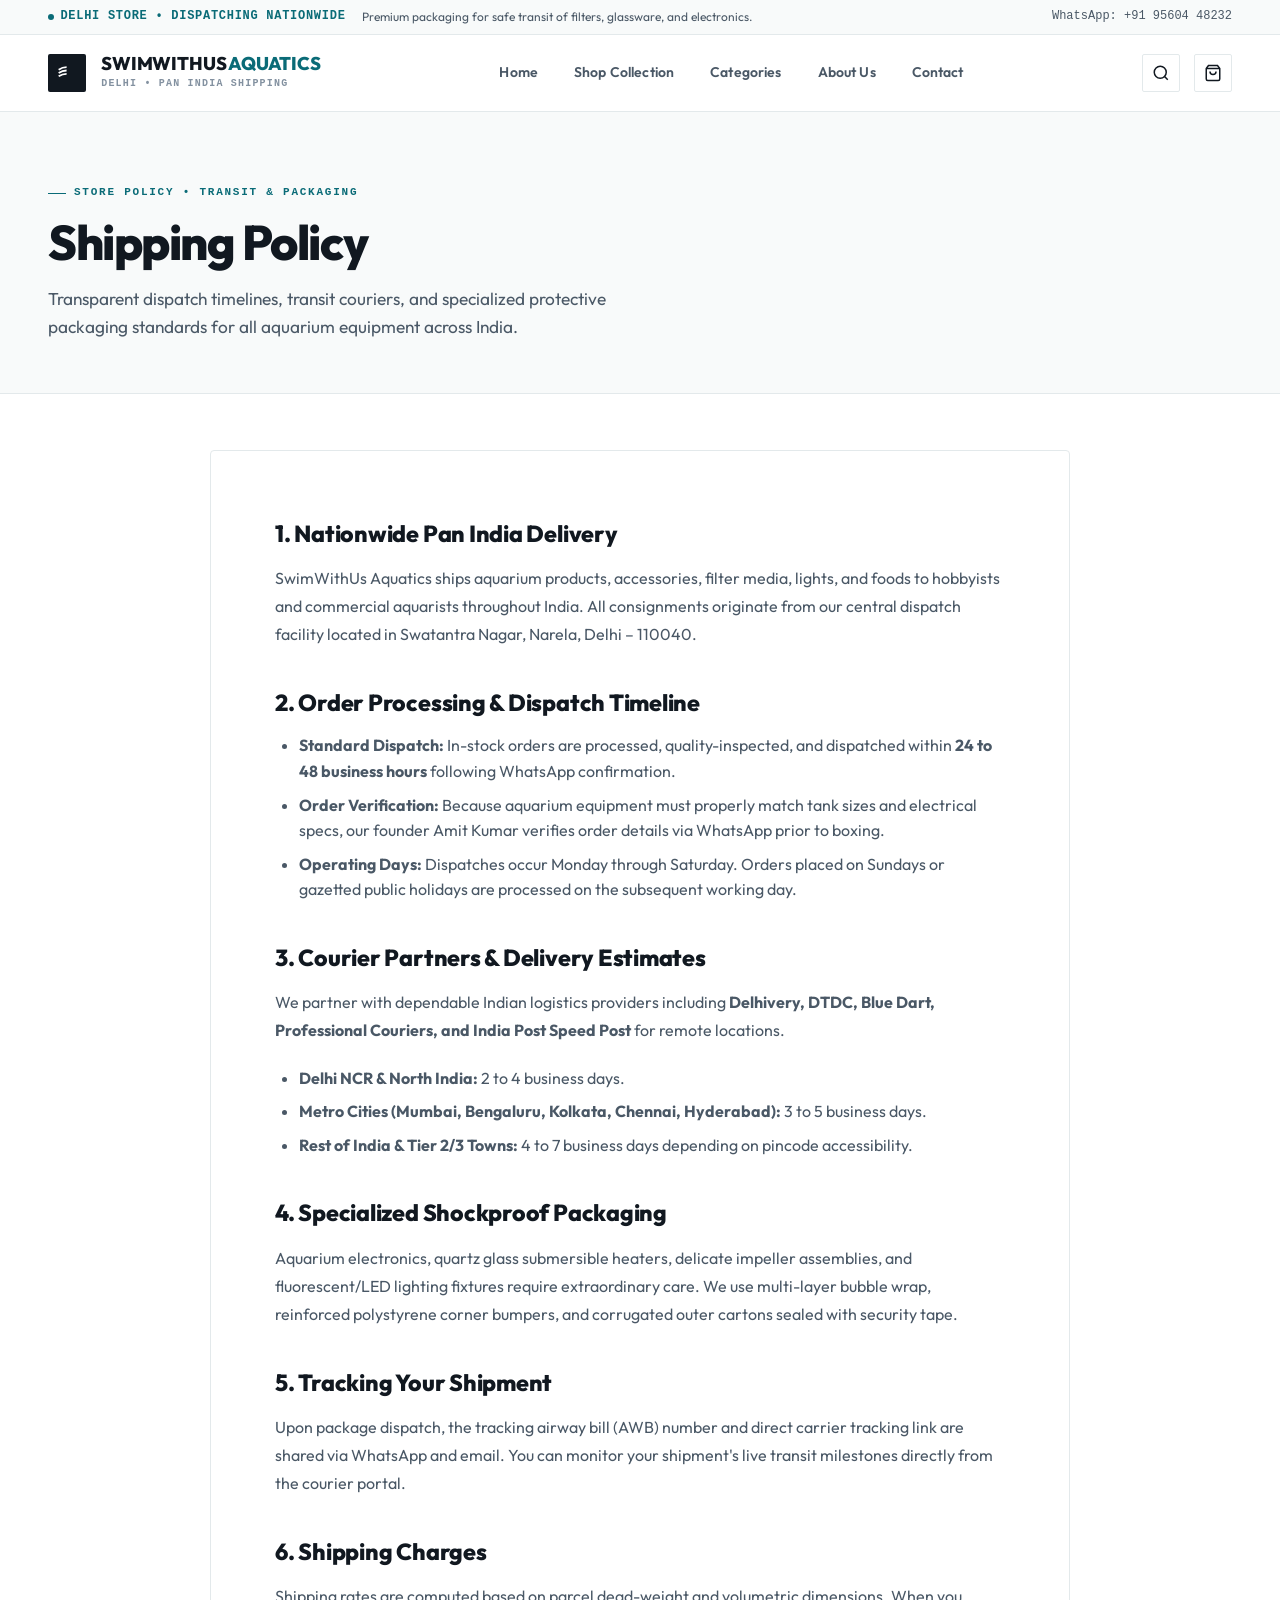
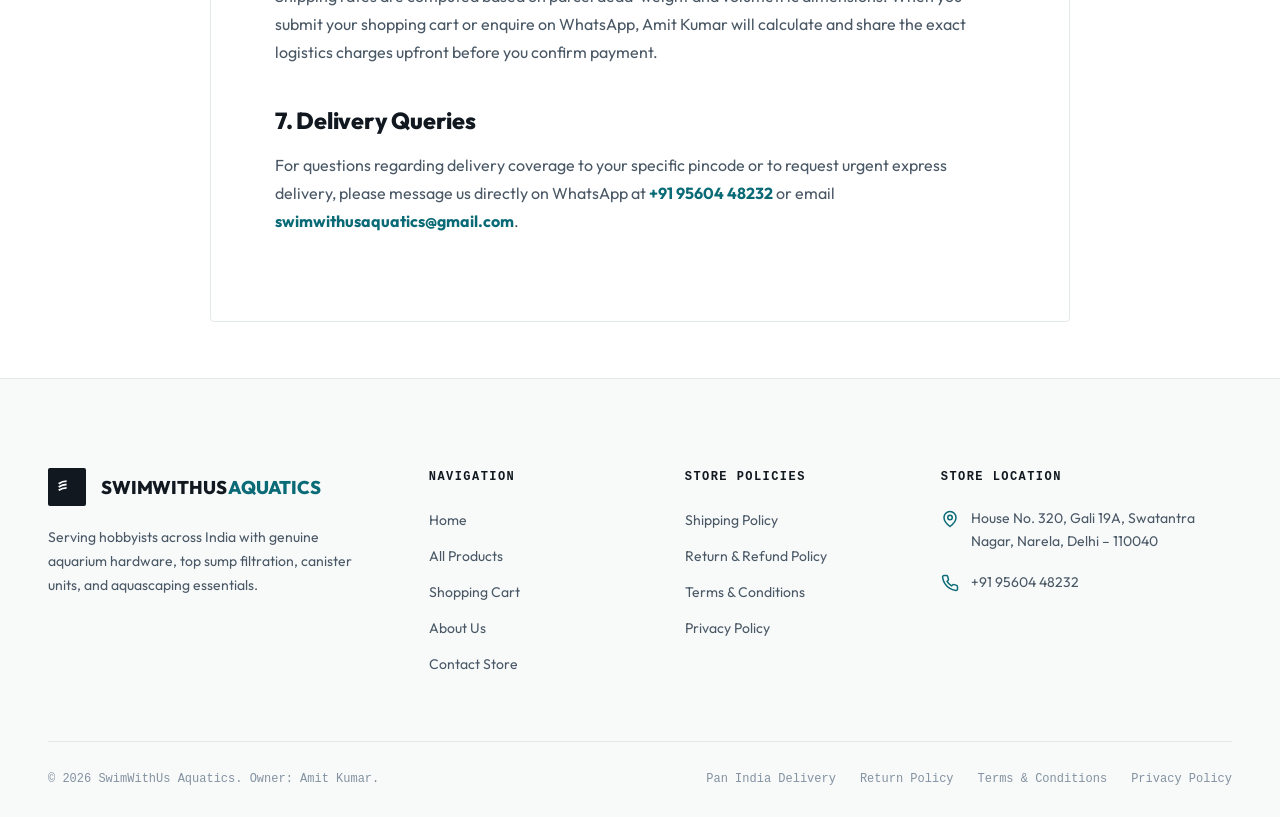
==== shipping-policy.html @ 46476e4f "feat: initialize e-commerce website for swimwithus aquatics with product catalog and cart functional" ====
<!DOCTYPE html>
<html lang="en">
<head>
  <meta charset="UTF-8">
  <meta name="viewport" content="width=device-width, initial-scale=1.0">
  <title>Shipping Policy — SwimWithUs Aquatics</title>
  <meta name="description" content="Pan India shipping policy, dispatch times, transit estimates, and shockproof packaging standards for aquarium hardware at SwimWithUs Aquatics.">
  
  <!-- Google Fonts Preconnect -->
  <link rel="preconnect" href="https://fonts.googleapis.com">
  <link rel="preconnect" href="https://fonts.gstatic.com" crossorigin>
  <link href="https://fonts.googleapis.com/css2?family=Outfit:wght@400;500;600;700;800;900&family=Playfair+Display:ital,wght@0,600;0,700;1,400&display=swap" rel="stylesheet">

  <link rel="stylesheet" href="style.css">
</head>
<body>

  <!-- Top Status Bar -->
  <aside class="top-status-bar">
    <div class="container status-bar-inner">
      <div class="status-bar-left">
        <span class="status-indicator">
          <span class="status-indicator-dot"></span>
          DELHI STORE &bull; DISPATCHING NATIONWIDE
        </span>
        <span>Premium packaging for safe transit of filters, glassware, and electronics.</span>
      </div>
      <div class="status-bar-right">
        <a href="https://wa.me/919560448232" target="_blank" rel="noopener noreferrer" class="status-link">WhatsApp: +91 95604 48232</a>
      </div>
    </div>
  </aside>

  <!-- Sticky Header -->
  <header class="site-header">
    <div class="container header-container">
      <a href="index.html" class="brand-masthead">
        <div class="brand-monogram">
          <svg width="20" height="20" viewBox="0 0 24 24" fill="none" stroke="currentColor" stroke-width="2.2"><path d="M2 16s4.5-3 9.5-3 9.5 3"/><path d="M2 12s4.5-3 9.5-3 9.5 3"/><path d="M2 8s4.5-3 9.5-3 9.5 3"/></svg>
        </div>
        <div class="brand-title-wrap">
          <span class="brand-name">SWIMWITHUS <span class="teal">AQUATICS</span></span>
          <span class="brand-meta">Delhi &bull; Pan India Shipping</span>
        </div>
      </a>

      <nav class="header-nav">
        <a href="index.html" class="header-nav-link">Home</a>
        <a href="products.html" class="header-nav-link">Shop Collection</a>
        <a href="index.html#categories" class="header-nav-link">Categories</a>
        <a href="about.html" class="header-nav-link">About Us</a>
        <a href="contact.html" class="header-nav-link">Contact</a>
      </nav>

      <div class="header-actions">
        <button type="button" class="header-action-btn" data-open-search aria-label="Open Search">
          <svg width="18" height="18" viewBox="0 0 24 24" fill="none" stroke="currentColor" stroke-width="2"><circle cx="11" cy="11" r="8"/><path d="m21 21-4.3-4.3"/></svg>
        </button>
        <a href="cart.html" class="header-action-btn" aria-label="Cart">
          <svg width="18" height="18" viewBox="0 0 24 24" fill="none" stroke="currentColor" stroke-width="2"><path d="M6 2 3 6v14a2 2 0 0 0 2 2h14a2 2 0 0 0 2-2V6l-3-4Z"/><path d="M3 6h18"/><path d="M16 10a4 4 0 0 1-8 0"/></svg>
          <span class="cart-counter-chip" id="cartCount">0</span>
        </a>
        <button type="button" class="hamburger-trigger" id="hamburgerBtn" aria-label="Menu">
          <svg width="22" height="22" viewBox="0 0 24 24" fill="none" stroke="currentColor" stroke-width="2">
            <line x1="4" x2="20" y1="12" x2="20" y2="12"/><line x1="4" x2="20" y1="6" x2="6"/><line x1="4" x2="20" y1="18" y2="18"/>
          </svg>
        </button>
      </div>
    </div>
  </header>

  <!-- Mobile Drawer -->
  <div class="mobile-nav-backdrop" id="mobileNavBackdrop"></div>
  <aside class="mobile-nav" id="mobileNav">
    <div class="mobile-nav-header">
      <div class="brand-title-wrap">
        <span class="brand-name">SWIMWITHUS <span class="teal">AQUATICS</span></span>
      </div>
      <button type="button" class="mobile-nav-close" id="mobileNavClose">&times;</button>
    </div>
    <div class="mobile-nav-links">
      <a href="index.html" class="mobile-nav-link">Home</a>
      <a href="products.html" class="mobile-nav-link">Shop All Products</a>
      <a href="cart.html" class="mobile-nav-link">Shopping Cart</a>
      <a href="about.html" class="mobile-nav-link">About Us</a>
      <a href="contact.html" class="mobile-nav-link">Contact Store</a>
    </div>
  </aside>

  <!-- Inner Page Hero -->
  <section class="inner-page-hero">
    <div class="container">
      <div class="inner-hero-header">
        <span class="editorial-kicker">STORE POLICY &bull; TRANSIT &amp; PACKAGING</span>
        <h1 class="editorial-title">Shipping Policy</h1>
        <p class="editorial-subtitle">
          Transparent dispatch timelines, transit couriers, and specialized protective packaging standards for all aquarium equipment across India.
        </p>
      </div>
    </div>
  </section>

  <!-- Main Policy Content -->
  <main class="container">
    <article class="prose-editorial-card">
      <h2>1. Nationwide Pan India Delivery</h2>
      <p>
        SwimWithUs Aquatics ships aquarium products, accessories, filter media, lights, and foods to hobbyists and commercial aquarists throughout India. All consignments originate from our central dispatch facility located in Swatantra Nagar, Narela, Delhi – 110040.
      </p>

      <h2>2. Order Processing &amp; Dispatch Timeline</h2>
      <ul>
        <li><strong>Standard Dispatch:</strong> In-stock orders are processed, quality-inspected, and dispatched within <strong>24 to 48 business hours</strong> following WhatsApp confirmation.</li>
        <li><strong>Order Verification:</strong> Because aquarium equipment must properly match tank sizes and electrical specs, our founder Amit Kumar verifies order details via WhatsApp prior to boxing.</li>
        <li><strong>Operating Days:</strong> Dispatches occur Monday through Saturday. Orders placed on Sundays or gazetted public holidays are processed on the subsequent working day.</li>
      </ul>

      <h2>3. Courier Partners &amp; Delivery Estimates</h2>
      <p>
        We partner with dependable Indian logistics providers including <strong>Delhivery, DTDC, Blue Dart, Professional Couriers, and India Post Speed Post</strong> for remote locations.
      </p>
      <ul>
        <li><strong>Delhi NCR &amp; North India:</strong> 2 to 4 business days.</li>
        <li><strong>Metro Cities (Mumbai, Bengaluru, Kolkata, Chennai, Hyderabad):</strong> 3 to 5 business days.</li>
        <li><strong>Rest of India &amp; Tier 2/3 Towns:</strong> 4 to 7 business days depending on pincode accessibility.</li>
      </ul>

      <h2>4. Specialized Shockproof Packaging</h2>
      <p>
        Aquarium electronics, quartz glass submersible heaters, delicate impeller assemblies, and fluorescent/LED lighting fixtures require extraordinary care. We use multi-layer bubble wrap, reinforced polystyrene corner bumpers, and corrugated outer cartons sealed with security tape.
      </p>

      <h2>5. Tracking Your Shipment</h2>
      <p>
        Upon package dispatch, the tracking airway bill (AWB) number and direct carrier tracking link are shared via WhatsApp and email. You can monitor your shipment's live transit milestones directly from the courier portal.
      </p>

      <h2>6. Shipping Charges</h2>
      <p>
        Shipping rates are computed based on parcel dead-weight and volumetric dimensions. When you submit your shopping cart or enquire on WhatsApp, Amit Kumar will calculate and share the exact logistics charges upfront before you confirm payment.
      </p>

      <h2>7. Delivery Queries</h2>
      <p>
        For questions regarding delivery coverage to your specific pincode or to request urgent express delivery, please message us directly on WhatsApp at <a href="https://wa.me/919560448232" style="color: var(--color-teal); font-weight: 700;">+91 95604 48232</a> or email <a href="mailto:swimwithusaquatics@gmail.com" style="color: var(--color-teal); font-weight: 700;">swimwithusaquatics@gmail.com</a>.
      </p>
    </article>
  </main>

  <!-- Editorial Site Footer -->
  <footer class="site-footer">
    <div class="container">
      <div class="footer-main-grid">
        <div class="footer-col">
          <a href="index.html" class="brand-masthead" style="margin-bottom: 1.25rem;">
            <div class="brand-monogram">
              <svg width="20" height="20" viewBox="0 0 24 24" fill="none" stroke="currentColor" stroke-width="2.2"><path d="M2 16s4.5-3 9.5-3 9.5 3"/><path d="M2 12s4.5-3 9.5-3 9.5 3"/><path d="M2 8s4.5-3 9.5-3 9.5 3"/></svg>
            </div>
            <div class="brand-title-wrap">
              <span class="brand-name">SWIMWITHUS <span class="teal">AQUATICS</span></span>
            </div>
          </a>
          <p class="footer-lead-text">
            Serving hobbyists across India with genuine aquarium hardware, top sump filtration, canister units, and aquascaping essentials.
          </p>
        </div>
        <div class="footer-col">
          <h4 class="footer-nav-heading">Navigation</h4>
          <ul class="footer-nav-list" style="list-style: none;">
            <li class="footer-nav-item"><a href="index.html">Home</a></li>
            <li class="footer-nav-item"><a href="products.html">All Products</a></li>
            <li class="footer-nav-item"><a href="cart.html">Shopping Cart</a></li>
            <li class="footer-nav-item"><a href="about.html">About Us</a></li>
            <li class="footer-nav-item"><a href="contact.html">Contact Store</a></li>
          </ul>
        </div>
        <div class="footer-col">
          <h4 class="footer-nav-heading">Store Policies</h4>
          <ul class="footer-nav-list" style="list-style: none;">
            <li class="footer-nav-item"><a href="shipping-policy.html">Shipping Policy</a></li>
            <li class="footer-nav-item"><a href="return-policy.html">Return &amp; Refund Policy</a></li>
            <li class="footer-nav-item"><a href="terms-and-conditions.html">Terms &amp; Conditions</a></li>
            <li class="footer-nav-item"><a href="privacy-policy.html">Privacy Policy</a></li>
          </ul>
        </div>
        <div class="footer-col">
          <h4 class="footer-nav-heading">Store Location</h4>
          <div class="footer-contact-block">
            <div class="footer-contact-row">
              <svg width="18" height="18" viewBox="0 0 24 24" fill="none" stroke="currentColor" stroke-width="2"><path d="M20 10c0 6-8 12-8 12s-8-6-8-12a8 8 0 0 1 16 0Z"/><circle cx="12" cy="10" r="3"/></svg>
              <span>House No. 320, Gali 19A, Swatantra Nagar, Narela, Delhi – 110040</span>
            </div>
            <div class="footer-contact-row">
              <svg width="18" height="18" viewBox="0 0 24 24" fill="none" stroke="currentColor" stroke-width="2"><path d="M22 16.92v3a2 2 0 0 1-2.18 2 19.79 19.79 0 0 1-8.63-3.07 19.5 19.5 0 0 1-6-6 19.79 19.79 0 0 1-3.07-8.67A2 2 0 0 1 4.11 2h3a2 2 0 0 1 2 1.72 12.84 12.84 0 0 0 .7 2.81 2 2 0 0 1-.45 2.11L8.09 9.91a16 16 0 0 0 6 6l1.27-1.27a2 2 0 0 1 2.11-.45 12.84 12.84 0 0 0 2.81.7A2 2 0 0 1 22 16.92z"/></svg>
              <a href="https://wa.me/919560448232">+91 95604 48232</a>
            </div>
          </div>
        </div>
      </div>
      <div class="footer-legal-bar">
        <p>&copy; <span id="currentYear">2026</span> SwimWithUs Aquatics. Owner: Amit Kumar.</p>
        <div class="footer-legal-links">
          <a href="shipping-policy.html">Pan India Delivery</a>
          <a href="return-policy.html">Return Policy</a>
          <a href="terms-and-conditions.html">Terms &amp; Conditions</a>
          <a href="privacy-policy.html">Privacy Policy</a>
        </div>
      </div>
    </div>
  </footer>

  <!-- Search Modal -->
  <div class="search-modal-backdrop" id="searchModalBackdrop"></div>
  <div class="search-modal" id="searchModal" role="dialog" aria-modal="true" aria-label="Search Catalogue">
    <div class="search-modal-header">
      <svg width="20" height="20" viewBox="0 0 24 24" fill="none" stroke="currentColor" stroke-width="2"><circle cx="11" cy="11" r="8"/><path d="m21 21-4.3-4.3"/></svg>
      <input type="text" class="search-modal-input" id="globalSearchInput" placeholder="Search product name, model (e.g. AQ-16H)..." autocomplete="off">
      <button type="button" class="search-modal-close" id="searchModalClose">&times;</button>
    </div>
    <div class="search-modal-body" id="globalSearchResults"></div>
  </div>

  <script src="js/products-data.js"></script>
  <script src="js/cart.js"></script>
  <script src="js/app.js"></script>
</body>
</html>
---- style.css ----
/* ==========================================================================
   SWIMWITHUS AQUATICS — AQUATIC EDITORIAL DESIGN SYSTEM
   Art Direction: Premium Editorial Specialist Retail
   Palette: Alabaster, Gallery Canvas, Ink Charcoal & Restrained Ocean Teal
   ========================================================================== */

:root {
  /* Editorial Neutral Palette */
  --color-canvas: #FFFFFF;
  --color-canvas-subtle: #F8FAFA;
  --color-canvas-wash: #F2F6F6;
  --color-canvas-card: #FFFFFF;
  --color-canvas-inset: #F4F7F7;

  /* Typography Colors */
  --color-ink: #111820;          /* Deepest editorial charcoal ink */
  --color-ink-secondary: #4A5866;/* Sophisticated slate */
  --color-ink-muted: #8391A0;    /* Muted caption / taxonomy */
  --color-ink-inverse: #FFFFFF;

  /* Restrained Botanical Teal Accent */
  --color-teal: #0A6B77;         /* Deep, refined ocean teal */
  --color-teal-hover: #08555F;
  --color-teal-tint: #E8F4F5;    /* Soft wash */
  --color-teal-border: rgba(10, 107, 119, 0.22);
  --color-whatsapp: #1E854A;
  --color-whatsapp-hover: #176C3B;

  /* Architectural Hairlines */
  --border-hairline: #E3E9EB;
  --border-light: #EBF0F2;
  --border-dark: #111820;

  /* Shadows: Soft, non-muddy, high-end photographic elevation */
  --shadow-subtle: 0 1px 3px rgba(17, 24, 32, 0.04);
  --shadow-card: 0 4px 16px rgba(17, 24, 32, 0.04);
  --shadow-card-hover: 0 16px 36px rgba(10, 107, 119, 0.09);
  --shadow-dropdown: 0 12px 32px rgba(17, 24, 32, 0.08);

  /* Typography Scale */
  --font-serif: 'Playfair Display', Georgia, 'Times New Roman', serif;
  --font-sans: 'Outfit', -apple-system, BlinkMacSystemFont, 'Segoe UI', Roboto, sans-serif;
  --font-mono: ui-monospace, SFMono-Regular, Menlo, Monaco, Consolas, monospace;

  /* Layout Constants */
  --container-max: 1320px;
  --header-height: 76px;
  --radius-xs: 2px;
  --radius-sm: 4px;
  --radius-md: 6px;

  /* Transition Curves */
  --transition-fast: 0.15s cubic-bezier(0.2, 0, 0, 1);
  --transition-smooth: 0.3s cubic-bezier(0.16, 1, 0.3, 1);
  --transition-slow: 0.6s cubic-bezier(0.16, 1, 0.3, 1);
}

/* --------------------------------------------------------------------------
   RESET & EDITORIAL BASE
   -------------------------------------------------------------------------- */
*, *::before, *::after {
  box-sizing: border-box;
  margin: 0;
  padding: 0;
}

html {
  font-size: 16px;
  scroll-behavior: smooth;
  -webkit-font-smoothing: antialiased;
  -moz-osx-font-smoothing: grayscale;
}

body {
  font-family: var(--font-sans);
  background-color: var(--color-canvas);
  color: var(--color-ink);
  line-height: 1.6;
  overflow-x: hidden;
  min-height: 100vh;
  display: flex;
  flex-direction: column;
}

body.no-scroll {
  overflow: hidden;
}

main {
  flex: 1 0 auto;
}

img, picture, svg, video {
  display: block;
  max-width: 100%;
}

input, button, textarea, select {
  font: inherit;
  color: inherit;
}

button {
  background: none;
  border: none;
  cursor: pointer;
}

a {
  color: inherit;
  text-decoration: none;
  transition: color var(--transition-fast), border-color var(--transition-fast);
}

/* Container */
.container {
  width: 100%;
  max-width: var(--container-max);
  margin-left: auto;
  margin-right: auto;
  padding-left: clamp(1.25rem, 4vw, 3rem);
  padding-right: clamp(1.25rem, 4vw, 3rem);
}

/* Editorial Monospace Micro-Tags */
.editorial-kicker {
  font-family: var(--font-mono);
  font-size: 0.6875rem;
  font-weight: 600;
  letter-spacing: 0.16em;
  text-transform: uppercase;
  color: var(--color-teal);
  display: inline-flex;
  align-items: center;
  gap: 0.5rem;
  margin-bottom: 0.85rem;
}

.editorial-kicker::before {
  content: "";
  display: inline-block;
  width: 18px;
  height: 1px;
  background-color: var(--color-teal);
}

/* Headings */
.editorial-title {
  font-family: var(--font-sans);
  font-size: clamp(2rem, 3.8vw, 3.25rem);
  font-weight: 800;
  letter-spacing: -0.03em;
  line-height: 1.15;
  color: var(--color-ink);
  margin-bottom: 0.85rem;
}

.editorial-title.serif {
  font-family: var(--font-serif);
  font-weight: 700;
  letter-spacing: -0.015em;
}

.editorial-subtitle {
  font-size: clamp(0.95rem, 1.35vw, 1.125rem);
  color: var(--color-ink-secondary);
  line-height: 1.65;
  max-width: 620px;
}

/* --------------------------------------------------------------------------
   MASTHEAD: TOP STATUS BAR
   -------------------------------------------------------------------------- */
.top-status-bar {
  background-color: var(--color-canvas-subtle);
  border-bottom: 1px solid var(--border-hairline);
  font-size: 0.75rem;
  padding: 0.45rem 0;
  color: var(--color-ink-secondary);
}

.status-bar-inner {
  display: flex;
  align-items: center;
  justify-content: space-between;
  gap: 1.5rem;
}

.status-bar-left {
  display: flex;
  align-items: center;
  gap: 1rem;
}

.status-indicator {
  display: inline-flex;
  align-items: center;
  gap: 0.4rem;
  font-family: var(--font-mono);
  font-weight: 600;
  color: var(--color-teal);
  letter-spacing: 0.06em;
  text-transform: uppercase;
}

.status-indicator-dot {
  width: 6px;
  height: 6px;
  border-radius: 50%;
  background-color: var(--color-teal);
  animation: pulseDot 2s infinite ease-in-out;
}

@keyframes pulseDot {
  0%, 100% { opacity: 1; transform: scale(1); }
  50% { opacity: 0.4; transform: scale(0.85); }
}

.status-bar-right {
  display: flex;
  align-items: center;
  gap: 1.5rem;
  font-family: var(--font-mono);
  font-size: 0.75rem;
}

.status-link {
  display: inline-flex;
  align-items: center;
  gap: 0.35rem;
  color: var(--color-ink-secondary);
}

.status-link:hover {
  color: var(--color-teal);
}

@media (max-width: 768px) {
  .status-bar-right {
    display: none;
  }
}

/* --------------------------------------------------------------------------
   PRIMARY EDITORIAL HEADER
   -------------------------------------------------------------------------- */
.site-header {
  position: sticky;
  top: 0;
  z-index: 1000;
  background-color: rgba(255, 255, 255, 0.98);
  backdrop-filter: blur(12px);
  -webkit-backdrop-filter: blur(12px);
  border-bottom: 1px solid var(--border-hairline);
  transition: box-shadow var(--transition-fast);
}

.site-header.header-scrolled {
  box-shadow: 0 4px 20px rgba(17, 24, 32, 0.05);
}

.header-container {
  display: flex;
  align-items: center;
  justify-content: space-between;
  height: var(--header-height);
  gap: 2rem;
}

/* Minimalist Brand Masthead */
.brand-masthead {
  display: flex;
  align-items: center;
  gap: 0.95rem;
}

.brand-monogram {
  width: 38px;
  height: 38px;
  background-color: var(--color-ink);
  color: #FFFFFF;
  display: flex;
  align-items: center;
  justify-content: center;
  border-radius: var(--radius-xs);
  transition: background-color var(--transition-fast);
}

.brand-masthead:hover .brand-monogram {
  background-color: var(--color-teal);
}

.brand-title-wrap {
  display: flex;
  flex-direction: column;
}

.brand-name {
  font-family: var(--font-sans);
  font-size: 1.15rem;
  font-weight: 800;
  letter-spacing: -0.01em;
  color: var(--color-ink);
  line-height: 1.15;
}

.brand-name .teal {
  color: var(--color-teal);
}

.brand-meta {
  font-family: var(--font-mono);
  font-size: 0.625rem;
  font-weight: 600;
  letter-spacing: 0.12em;
  text-transform: uppercase;
  color: var(--color-ink-muted);
  margin-top: 1px;
}

/* Primary Navigation */
.header-nav {
  display: none;
}

@media (min-width: 992px) {
  .header-nav {
    display: flex;
    align-items: center;
    gap: 2.25rem;
  }
}

.header-nav-link {
  font-size: 0.875rem;
  font-weight: 600;
  color: var(--color-ink-secondary);
  letter-spacing: 0.01em;
  padding: 0.4rem 0;
  position: relative;
  transition: color var(--transition-fast);
}

.header-nav-link:hover,
.header-nav-link.active {
  color: var(--color-ink);
}

.header-nav-link.active::after {
  content: "";
  position: absolute;
  bottom: -2px;
  left: 0;
  width: 100%;
  height: 1.5px;
  background-color: var(--color-teal);
}

/* Action Icons */
.header-actions {
  display: flex;
  align-items: center;
  gap: 0.85rem;
}

.header-action-btn {
  display: inline-flex;
  align-items: center;
  justify-content: center;
  width: 38px;
  height: 38px;
  border-radius: var(--radius-xs);
  border: 1px solid var(--border-hairline);
  color: var(--color-ink);
  background-color: var(--color-canvas);
  transition: all var(--transition-fast);
  position: relative;
}

.header-action-btn:hover {
  border-color: var(--color-teal);
  color: var(--color-teal);
  background-color: var(--color-canvas-subtle);
}

.cart-counter-chip {
  position: absolute;
  top: -4px;
  right: -4px;
  background-color: var(--color-teal);
  color: #FFFFFF;
  font-family: var(--font-mono);
  font-size: 0.625rem;
  font-weight: 700;
  min-width: 18px;
  height: 18px;
  border-radius: 999px;
  display: inline-flex;
  align-items: center;
  justify-content: center;
  padding: 0 4px;
}

.hamburger-trigger {
  display: inline-flex;
  align-items: center;
  justify-content: center;
  width: 38px;
  height: 38px;
  border-radius: var(--radius-xs);
  border: 1px solid var(--border-hairline);
  color: var(--color-ink);
  background-color: var(--color-canvas);
}

@media (min-width: 992px) {
  .hamburger-trigger {
    display: none;
  }
}

/* Mobile Off-Canvas Drawer */
.mobile-nav-backdrop {
  position: fixed;
  inset: 0;
  background-color: rgba(17, 24, 32, 0.45);
  backdrop-filter: blur(4px);
  z-index: 1050;
  opacity: 0;
  visibility: hidden;
  transition: all var(--transition-smooth);
}

.mobile-nav-backdrop.is-open {
  opacity: 1;
  visibility: visible;
}

.mobile-nav {
  position: fixed;
  top: 0;
  right: 0;
  bottom: 0;
  width: min(85vw, 340px);
  background-color: #FFFFFF;
  border-left: 1px solid var(--border-hairline);
  z-index: 1100;
  transform: translateX(100%);
  transition: transform var(--transition-smooth);
  display: flex;
  flex-direction: column;
  padding: 2rem 1.75rem;
  overflow-y: auto;
}

.mobile-nav.is-open {
  transform: translateX(0);
}

.mobile-nav-header {
  display: flex;
  align-items: center;
  justify-content: space-between;
  margin-bottom: 2rem;
  padding-bottom: 1.25rem;
  border-bottom: 1px solid var(--border-hairline);
}

.mobile-nav-close {
  font-size: 1.75rem;
  color: var(--color-ink-secondary);
  line-height: 1;
}

.mobile-nav-links {
  display: flex;
  flex-direction: column;
  gap: 0.4rem;
}

.mobile-nav-link {
  font-size: 1.05rem;
  font-weight: 600;
  color: var(--color-ink);
  padding: 0.75rem 0.5rem;
  border-bottom: 1px solid var(--border-light);
}

.mobile-nav-link.active {
  color: var(--color-teal);
  font-weight: 700;
}

/* --------------------------------------------------------------------------
   BUTTON SYSTEM (ARCHITECTURAL & MINIMALIST)
   -------------------------------------------------------------------------- */
.btn {
  display: inline-flex;
  align-items: center;
  justify-content: center;
  gap: 0.55rem;
  font-family: var(--font-sans);
  font-size: 0.875rem;
  font-weight: 700;
  letter-spacing: 0.02em;
  padding: 0.8rem 1.75rem;
  border-radius: var(--radius-xs);
  transition: all var(--transition-fast);
  cursor: pointer;
  white-space: nowrap;
}

.btn-primary {
  background-color: var(--color-ink);
  color: #FFFFFF;
  border: 1px solid var(--color-ink);
}

.btn-primary:hover {
  background-color: var(--color-teal);
  border-color: var(--color-teal);
  transform: translateY(-1px);
}

.btn-secondary {
  background-color: var(--color-canvas);
  color: var(--color-ink);
  border: 1px solid var(--border-hairline);
}

.btn-secondary:hover {
  border-color: var(--color-teal);
  color: var(--color-teal);
  background-color: var(--color-canvas-subtle);
}

.btn-teal {
  background-color: var(--color-teal);
  color: #FFFFFF;
  border: 1px solid var(--color-teal);
}

.btn-teal:hover {
  background-color: var(--color-teal-hover);
  border-color: var(--color-teal-hover);
  transform: translateY(-1px);
}

.btn-whatsapp {
  background-color: var(--color-whatsapp);
  color: #FFFFFF;
  border: 1px solid var(--color-whatsapp);
}

.btn-whatsapp:hover {
  background-color: var(--color-whatsapp-hover);
  transform: translateY(-1px);
}

.btn-sm {
  font-size: 0.8125rem;
  padding: 0.5rem 1rem;
}

.btn-lg {
  font-size: 1rem;
  padding: 0.95rem 2.25rem;
}

.btn-full {
  width: 100%;
}

.btn-text {
  font-size: 0.875rem;
  font-weight: 700;
  color: var(--color-teal);
  display: inline-flex;
  align-items: center;
  gap: 0.35rem;
  padding: 0.2rem 0;
  border-bottom: 1px solid transparent;
}

.btn-text:hover {
  border-bottom-color: var(--color-teal);
}

/* --------------------------------------------------------------------------
   EDITORIAL HERO SECTION (ASYMMETRICAL & IMAGE-LED)
   -------------------------------------------------------------------------- */
.editorial-hero {
  background-color: var(--color-canvas);
  border-bottom: 1px solid var(--border-hairline);
  padding: clamp(3.5rem, 6vw, 5.5rem) 0 clamp(3rem, 5vw, 4.5rem);
}

.hero-editorial-layout {
  display: grid;
  grid-template-columns: 1fr;
  gap: 3.5rem;
  align-items: center;
}

@media (min-width: 992px) {
  .hero-editorial-layout {
    grid-template-columns: 1.15fr 1fr;
    gap: 4.5rem;
  }
}

.hero-editorial-content {
  display: flex;
  flex-direction: column;
}

.hero-headline {
  font-family: var(--font-sans);
  font-size: clamp(2.6rem, 5.2vw, 4.25rem);
  font-weight: 900;
  letter-spacing: -0.035em;
  line-height: 1.08;
  color: var(--color-ink);
  margin-bottom: 1.5rem;
}

.hero-headline .serif-accent {
  font-family: var(--font-serif);
  font-weight: 400;
  font-style: italic;
  color: var(--color-teal);
  letter-spacing: -0.01em;
}

.hero-description-text {
  font-size: clamp(1.05rem, 1.4vw, 1.25rem);
  color: var(--color-ink-secondary);
  line-height: 1.65;
  margin-bottom: 2.25rem;
  max-width: 580px;
}

.hero-editorial-actions {
  display: flex;
  flex-wrap: wrap;
  align-items: center;
  gap: 1.15rem;
  margin-bottom: 3.25rem;
}

/* Editorial Index Meta Strip */
.hero-taxonomy-strip {
  display: grid;
  grid-template-columns: repeat(2, 1fr);
  gap: 1.5rem;
  padding-top: 2rem;
  border-top: 1px solid var(--border-hairline);
}

@media (min-width: 576px) {
  .hero-taxonomy-strip {
    grid-template-columns: repeat(4, 1fr);
  }
}

.taxonomy-item {
  display: flex;
  flex-direction: column;
}

.taxonomy-num {
  font-family: var(--font-mono);
  font-size: 1.35rem;
  font-weight: 700;
  color: var(--color-ink);
  line-height: 1.1;
}

.taxonomy-label {
  font-family: var(--font-mono);
  font-size: 0.6875rem;
  letter-spacing: 0.08em;
  text-transform: uppercase;
  color: var(--color-ink-muted);
  margin-top: 0.35rem;
}

/* Hero Photographic Feature */
.hero-gallery-frame {
  position: relative;
  background-color: var(--color-canvas-subtle);
  border: 1px solid var(--border-hairline);
  border-radius: var(--radius-sm);
  overflow: hidden;
}

.hero-gallery-img {
  width: 100%;
  height: clamp(380px, 45vw, 520px);
  object-fit: cover;
  object-position: center;
  transition: transform var(--transition-slow);
}

.hero-gallery-frame:hover .hero-gallery-img {
  transform: scale(1.03);
}

.hero-frame-caption {
  position: absolute;
  bottom: 0;
  left: 0;
  right: 0;
  padding: 1rem 1.35rem;
  background: linear-gradient(180deg, transparent 0%, rgba(17, 24, 32, 0.8) 100%);
  color: #FFFFFF;
  display: flex;
  justify-content: space-between;
  align-items: flex-end;
}

.caption-title {
  font-family: var(--font-sans);
  font-size: 0.875rem;
  font-weight: 700;
}

.caption-sub {
  font-family: var(--font-mono);
  font-size: 0.6875rem;
  opacity: 0.85;
}

/* --------------------------------------------------------------------------
   BRAND MANIFESTO / EDITORIAL INTRO
   -------------------------------------------------------------------------- */
.editorial-manifesto-section {
  padding: clamp(4rem, 7vw, 6.5rem) 0;
  background-color: var(--color-canvas-subtle);
  border-bottom: 1px solid var(--border-hairline);
}

.manifesto-inner {
  max-width: 920px;
}

.manifesto-lead {
  font-family: var(--font-sans);
  font-size: clamp(1.4rem, 2.5vw, 2.2rem);
  font-weight: 700;
  line-height: 1.35;
  color: var(--color-ink);
  letter-spacing: -0.02em;
  margin-bottom: 1.5rem;
}

.manifesto-prose {
  font-size: 1.05rem;
  line-height: 1.75;
  color: var(--color-ink-secondary);
  columns: 1;
  gap: 3rem;
}

@media (min-width: 768px) {
  .manifesto-prose {
    columns: 2;
  }
}

/* --------------------------------------------------------------------------
   PRODUCT CARDS (HIGH-END ART-DIRECTED GALLERY COMPONENT)
   -------------------------------------------------------------------------- */
.product-card {
  background-color: var(--color-canvas-card);
  border: 1px solid var(--border-hairline);
  border-radius: var(--radius-sm);
  overflow: hidden;
  display: flex;
  flex-direction: column;
  transition: transform var(--transition-smooth), box-shadow var(--transition-smooth), border-color var(--transition-smooth);
  box-shadow: var(--shadow-subtle);
  position: relative;
  height: 100%;
}

.product-card:hover {
  transform: translateY(-4px);
  box-shadow: var(--shadow-card-hover);
  border-color: var(--color-teal);
}

/* Product Photographic Showcase Canvas */
.product-card-canvas {
  position: relative;
  width: 100%;
  aspect-ratio: 1 / 1;
  background-color: #FFFFFF;
  padding: 1.75rem;
  display: flex;
  align-items: center;
  justify-content: center;
  border-bottom: 1px solid var(--border-light);
  overflow: hidden;
}

.product-card-link {
  display: flex;
  align-items: center;
  justify-content: center;
  width: 100%;
  height: 100%;
}

.product-card-img {
  max-width: 100%;
  max-height: 100%;
  object-fit: contain;
  transition: transform var(--transition-smooth);
}

.product-card:hover .product-card-img {
  transform: scale(1.06);
}

/* Overlaid Monospace Badges */
.card-floating-taxonomy {
  position: absolute;
  top: 0.85rem;
  left: 0.85rem;
  display: flex;
  flex-direction: column;
  gap: 0.35rem;
  pointer-events: none;
  z-index: 2;
}

.mono-chip {
  font-family: var(--font-mono);
  font-size: 0.65rem;
  font-weight: 700;
  letter-spacing: 0.08em;
  text-transform: uppercase;
  padding: 0.2rem 0.55rem;
  background-color: rgba(255, 255, 255, 0.95);
  border: 1px solid var(--border-hairline);
  border-radius: var(--radius-xs);
  color: var(--color-ink);
  box-shadow: var(--shadow-subtle);
}

.mono-chip.teal {
  background-color: var(--color-teal-tint);
  border-color: var(--color-teal-border);
  color: var(--color-teal);
}

/* Direct WhatsApp Enquiry Quick Button */
.card-wa-enquiry-trigger {
  position: absolute;
  top: 0.85rem;
  right: 0.85rem;
  width: 32px;
  height: 32px;
  background-color: #FFFFFF;
  border: 1px solid var(--border-hairline);
  border-radius: 50%;
  color: var(--color-whatsapp);
  display: flex;
  align-items: center;
  justify-content: center;
  box-shadow: var(--shadow-subtle);
  transition: all var(--transition-fast);
  z-index: 3;
}

.card-wa-enquiry-trigger:hover {
  background-color: var(--color-whatsapp);
  border-color: var(--color-whatsapp);
  color: #FFFFFF;
  transform: scale(1.1);
}

/* Product Card Information Box */
.product-card-body {
  padding: 1.35rem 1.25rem 1.25rem;
  display: flex;
  flex-direction: column;
  flex-grow: 1;
}

.card-category-label {
  font-family: var(--font-mono);
  font-size: 0.6875rem;
  font-weight: 600;
  letter-spacing: 0.1em;
  text-transform: uppercase;
  color: var(--color-teal);
  margin-bottom: 0.4rem;
}

.product-card-heading {
  font-family: var(--font-sans);
  font-size: 0.95rem;
  font-weight: 700;
  color: var(--color-ink);
  line-height: 1.35;
  margin-bottom: 0.5rem;
  display: -webkit-box;
  -webkit-line-clamp: 2;
  -webkit-box-orient: vertical;
  overflow: hidden;
  min-height: 2.6em;
}

.product-card-heading a:hover {
  color: var(--color-teal);
}

.card-model-strip {
  font-family: var(--font-mono);
  font-size: 0.75rem;
  color: var(--color-ink-muted);
  margin-bottom: 0.95rem;
}

.card-model-strip strong {
  color: var(--color-ink-secondary);
}

/* Card Price & Interaction Base */
.product-card-base {
  margin-top: auto;
  padding-top: 0.95rem;
  border-top: 1px solid var(--border-light);
  display: flex;
  align-items: center;
  justify-content: space-between;
  gap: 0.5rem;
}

.card-price-value {
  font-family: var(--font-sans);
  font-size: 1.2rem;
  font-weight: 800;
  color: var(--color-ink);
  letter-spacing: -0.02em;
}

.card-unpriced-pill {
  font-family: var(--font-mono);
  font-size: 0.72rem;
  font-weight: 700;
  color: var(--color-teal);
  background-color: var(--color-teal-tint);
  border: 1px solid var(--color-teal-border);
  padding: 0.2rem 0.55rem;
  border-radius: var(--radius-xs);
  letter-spacing: 0.04em;
}

.card-action-cluster {
  display: flex;
  align-items: center;
  gap: 0.35rem;
}

.btn-card-add {
  background-color: var(--color-ink);
  color: #FFFFFF;
  border: none;
  font-size: 0.8125rem;
  font-weight: 700;
  padding: 0.45rem 0.85rem;
  border-radius: var(--radius-xs);
  display: inline-flex;
  align-items: center;
  gap: 0.35rem;
  cursor: pointer;
  transition: all var(--transition-fast);
}

.btn-card-add:hover {
  background-color: var(--color-teal);
  transform: translateY(-1px);
}

.btn-card-view {
  background-color: transparent;
  color: var(--color-ink-secondary);
  border: 1px solid var(--border-hairline);
  font-size: 0.8125rem;
  font-weight: 600;
  padding: 0.45rem 0.7rem;
  border-radius: var(--radius-xs);
  transition: all var(--transition-fast);
}

.btn-card-view:hover {
  border-color: var(--color-ink);
  color: var(--color-ink);
  background-color: var(--color-canvas-subtle);
}

/* --------------------------------------------------------------------------
   PRODUCT GRID ARCHITECTURE
   -------------------------------------------------------------------------- */
.products-grid {
  display: grid;
  grid-template-columns: 1fr;
  gap: 1.75rem;
}

@media (min-width: 520px) {
  .products-grid {
    grid-template-columns: repeat(2, 1fr);
  }
}

@media (min-width: 860px) {
  .products-grid {
    grid-template-columns: repeat(3, 1fr);
  }
}

@media (min-width: 1140px) {
  .products-grid {
    grid-template-columns: repeat(4, 1fr);
  }
}

/* --------------------------------------------------------------------------
   CATEGORY EXHIBITION (ASYMMETRICAL BENTO TILES)
   -------------------------------------------------------------------------- */
.category-exhibition-section {
  padding: clamp(4rem, 7vw, 6.5rem) 0;
  background-color: #FFFFFF;
  border-bottom: 1px solid var(--border-hairline);
}

.editorial-section-header {
  display: flex;
  flex-direction: column;
  margin-bottom: 2.75rem;
}

@media (min-width: 768px) {
  .editorial-section-header {
    flex-direction: row;
    justify-content: space-between;
    align-items: flex-end;
  }
}

.category-bento-grid {
  display: grid;
  grid-template-columns: 1fr;
  gap: 1.5rem;
}

@media (min-width: 768px) {
  .category-bento-grid {
    grid-template-columns: repeat(2, 1fr);
  }
}

@media (min-width: 1040px) {
  .category-bento-grid {
    grid-template-columns: 1.4fr 1fr 1fr;
    grid-template-rows: auto auto;
  }
  
  .bento-card-featured {
    grid-row: span 2;
  }
}

.bento-tile {
  background-color: var(--color-canvas-subtle);
  border: 1px solid var(--border-hairline);
  border-radius: var(--radius-sm);
  overflow: hidden;
  display: flex;
  flex-direction: column;
  transition: all var(--transition-smooth);
  position: relative;
}

.bento-tile:hover {
  border-color: var(--color-teal);
  transform: translateY(-3px);
  box-shadow: var(--shadow-card-hover);
}

.bento-tile-media {
  width: 100%;
  height: 220px;
  overflow: hidden;
  background-color: var(--color-canvas-inset);
}

.bento-card-featured .bento-tile-media {
  height: 380px;
}

.bento-tile-img {
  width: 100%;
  height: 100%;
  object-fit: cover;
  transition: transform var(--transition-slow);
}

.bento-tile:hover .bento-tile-img {
  transform: scale(1.05);
}

.bento-tile-body {
  padding: 1.5rem;
  display: flex;
  flex-direction: column;
  flex-grow: 1;
}

.bento-tile-taxonomy {
  font-family: var(--font-mono);
  font-size: 0.6875rem;
  letter-spacing: 0.12em;
  text-transform: uppercase;
  color: var(--color-teal);
  margin-bottom: 0.35rem;
}

.bento-tile-title {
  font-family: var(--font-sans);
  font-size: 1.25rem;
  font-weight: 800;
  color: var(--color-ink);
  line-height: 1.25;
  margin-bottom: 0.5rem;
}

.bento-card-featured .bento-tile-title {
  font-size: 1.65rem;
}

.bento-tile-desc {
  font-size: 0.875rem;
  color: var(--color-ink-secondary);
  line-height: 1.55;
  margin-bottom: 1.25rem;
}

.bento-tile-link {
  margin-top: auto;
  font-family: var(--font-mono);
  font-size: 0.75rem;
  font-weight: 700;
  text-transform: uppercase;
  letter-spacing: 0.08em;
  color: var(--color-teal);
  display: inline-flex;
  align-items: center;
  gap: 0.4rem;
}

/* Structured Category Index Taxonomy */
.category-index-section {
  padding: 3rem 0;
  background-color: var(--color-canvas-subtle);
  border-bottom: 1px solid var(--border-hairline);
}

.index-grid-wrapper {
  display: grid;
  grid-template-columns: repeat(auto-fill, minmax(220px, 1fr));
  gap: 0.75rem;
  margin-top: 1.75rem;
}

.index-taxonomy-card {
  display: flex;
  align-items: center;
  justify-content: space-between;
  padding: 0.75rem 1rem;
  background-color: #FFFFFF;
  border: 1px solid var(--border-hairline);
  border-radius: var(--radius-xs);
  transition: all var(--transition-fast);
}

.index-taxonomy-card:hover {
  border-color: var(--color-teal);
  background-color: var(--color-teal-tint);
}

.index-taxonomy-name {
  font-size: 0.8125rem;
  font-weight: 600;
  color: var(--color-ink);
}

.index-taxonomy-count {
  font-family: var(--font-mono);
  font-size: 0.6875rem;
  font-weight: 700;
  color: var(--color-teal);
}

/* --------------------------------------------------------------------------
   FEATURED HARDWARE EXHIBIT SECTION
   -------------------------------------------------------------------------- */
.featured-exhibit-section {
  padding: clamp(4.5rem, 7vw, 6.5rem) 0;
  background-color: #FFFFFF;
  border-bottom: 1px solid var(--border-hairline);
}

/* --------------------------------------------------------------------------
   STANDARDS & SERVICE (EDITORIAL GRID)
   -------------------------------------------------------------------------- */
.standards-section {
  padding: clamp(4.5rem, 7vw, 6.5rem) 0;
  background-color: var(--color-canvas-subtle);
  border-bottom: 1px solid var(--border-hairline);
}

.standards-grid {
  display: grid;
  grid-template-columns: 1fr;
  gap: 2rem;
  margin-top: 2.75rem;
}

@media (min-width: 640px) {
  .standards-grid {
    grid-template-columns: repeat(2, 1fr);
  }
}

@media (min-width: 1024px) {
  .standards-grid {
    grid-template-columns: repeat(4, 1fr);
  }
}

.standard-column {
  border-top: 2px solid var(--color-ink);
  padding-top: 1.5rem;
  display: flex;
  flex-direction: column;
}

.standard-column.teal {
  border-top-color: var(--color-teal);
}

.standard-num {
  font-family: var(--font-mono);
  font-size: 0.75rem;
  font-weight: 700;
  color: var(--color-teal);
  margin-bottom: 0.75rem;
}

.standard-title {
  font-family: var(--font-sans);
  font-size: 1.15rem;
  font-weight: 800;
  color: var(--color-ink);
  margin-bottom: 0.65rem;
}

.standard-prose {
  font-size: 0.875rem;
  color: var(--color-ink-secondary);
  line-height: 1.65;
}

/* --------------------------------------------------------------------------
   BRAND ROSTER
   -------------------------------------------------------------------------- */
.brands-roster-section {
  padding: 3.5rem 0;
  background-color: #FFFFFF;
  border-bottom: 1px solid var(--border-hairline);
}

.roster-flex {
  display: flex;
  flex-wrap: wrap;
  align-items: center;
  justify-content: space-between;
  gap: 2rem;
}

.roster-label {
  font-family: var(--font-mono);
  font-size: 0.75rem;
  font-weight: 700;
  letter-spacing: 0.12em;
  text-transform: uppercase;
  color: var(--color-ink-muted);
}

.roster-names {
  display: flex;
  flex-wrap: wrap;
  align-items: center;
  gap: 2rem clamp(1.5rem, 3.5vw, 3rem);
}

.roster-brand {
  font-family: var(--font-sans);
  font-size: 1.15rem;
  font-weight: 800;
  letter-spacing: 0.06em;
  color: var(--color-ink);
  opacity: 0.8;
  transition: opacity var(--transition-fast), color var(--transition-fast);
}

.roster-brand:hover {
  opacity: 1;
  color: var(--color-teal);
}

/* --------------------------------------------------------------------------
   EDITORIAL CONSULTATION & COMMERCE CTA
   -------------------------------------------------------------------------- */
.editorial-cta-section {
  padding: clamp(4.5rem, 7vw, 6.5rem) 0;
  background-color: var(--color-ink);
  color: #FFFFFF;
}

.cta-editorial-layout {
  display: grid;
  grid-template-columns: 1fr;
  gap: 2.5rem;
  align-items: center;
}

@media (min-width: 860px) {
  .cta-editorial-layout {
    grid-template-columns: 1.4fr 1fr;
  }
}

.cta-editorial-heading {
  font-family: var(--font-sans);
  font-size: clamp(2rem, 3.5vw, 2.85rem);
  font-weight: 800;
  line-height: 1.15;
  margin-bottom: 0.85rem;
  letter-spacing: -0.02em;
}

.cta-editorial-lead {
  font-size: 1rem;
  color: #A0B0C0;
  line-height: 1.65;
  max-width: 560px;
}

.cta-editorial-buttons {
  display: flex;
  flex-direction: column;
  gap: 0.85rem;
}

@media (min-width: 576px) {
  .cta-editorial-buttons {
    flex-direction: row;
    flex-wrap: wrap;
  }
}

/* --------------------------------------------------------------------------
   PAGE HERO FOR INNER VIEWS (SHOP, ABOUT, CONTACT, POLICIES)
   -------------------------------------------------------------------------- */
.inner-page-hero {
  background-color: var(--color-canvas-subtle);
  border-bottom: 1px solid var(--border-hairline);
  padding: clamp(3rem, 5vw, 4.5rem) 0 clamp(2.5rem, 4vw, 3.5rem);
}

.inner-hero-header {
  max-width: 760px;
}

/* --------------------------------------------------------------------------
   SHOP CATALOGUE PAGE
   -------------------------------------------------------------------------- */
.shop-layout-section {
  padding: 3rem 0 6rem;
}

.shop-two-col {
  display: grid;
  grid-template-columns: 1fr;
  gap: 2.5rem;
}

@media (min-width: 992px) {
  .shop-two-col {
    grid-template-columns: 270px 1fr;
  }
}

.editorial-filter-sidebar {
  background-color: #FFFFFF;
  border: 1px solid var(--border-hairline);
  border-radius: var(--radius-sm);
  padding: 1.5rem;
  height: fit-content;
}

.sidebar-heading-row {
  display: flex;
  align-items: center;
  justify-content: space-between;
  padding-bottom: 1rem;
  margin-bottom: 1.25rem;
  border-bottom: 1px solid var(--border-hairline);
}

.sidebar-title {
  font-family: var(--font-mono);
  font-size: 0.75rem;
  font-weight: 700;
  letter-spacing: 0.1em;
  text-transform: uppercase;
  color: var(--color-ink);
}

.filter-group {
  margin-bottom: 1.5rem;
  padding-bottom: 1.25rem;
  border-bottom: 1px solid var(--border-light);
}

.filter-group:last-child {
  border-bottom: none;
  margin-bottom: 0;
  padding-bottom: 0;
}

.filter-group-label {
  font-family: var(--font-mono);
  font-size: 0.6875rem;
  font-weight: 700;
  letter-spacing: 0.1em;
  text-transform: uppercase;
  color: var(--color-ink-secondary);
  margin-bottom: 0.75rem;
  display: block;
}

.filter-search-input {
  width: 100%;
  padding: 0.65rem 0.85rem;
  border: 1px solid var(--border-hairline);
  border-radius: var(--radius-xs);
  background-color: var(--color-canvas-subtle);
  font-size: 0.875rem;
  color: var(--color-ink);
  transition: all var(--transition-fast);
}

.filter-search-input:focus {
  outline: none;
  border-color: var(--color-teal);
  background-color: #FFFFFF;
}

.filter-options-scroll {
  max-height: 220px;
  overflow-y: auto;
  display: flex;
  flex-direction: column;
  gap: 0.35rem;
}

.filter-checkbox-label {
  display: flex;
  align-items: center;
  gap: 0.55rem;
  font-size: 0.85rem;
  color: var(--color-ink-secondary);
  cursor: pointer;
}

.filter-checkbox-label:hover {
  color: var(--color-ink);
}

.filter-checkbox-label input {
  accent-color: var(--color-teal);
  width: 16px;
  height: 16px;
}

.shop-controls-bar {
  background-color: #FFFFFF;
  border: 1px solid var(--border-hairline);
  border-radius: var(--radius-xs);
  padding: 0.75rem 1.25rem;
  margin-bottom: 1.75rem;
  display: flex;
  flex-wrap: wrap;
  align-items: center;
  justify-content: space-between;
  gap: 1rem;
}

.product-counter {
  font-family: var(--font-mono);
  font-size: 0.75rem;
  color: var(--color-ink-secondary);
  text-transform: uppercase;
  letter-spacing: 0.05em;
}

.product-counter strong {
  color: var(--color-ink);
  font-weight: 700;
}

.sort-select {
  padding: 0.45rem 0.85rem;
  border: 1px solid var(--border-hairline);
  border-radius: var(--radius-xs);
  background-color: var(--color-canvas-subtle);
  color: var(--color-ink);
  font-size: 0.8125rem;
  font-weight: 600;
  cursor: pointer;
}

/* --------------------------------------------------------------------------
   PRODUCT DETAIL VIEW (HIGH-END EDITORIAL GALLERY)
   -------------------------------------------------------------------------- */
.product-detail-layout {
  padding: 3rem 0 6rem;
}

.detail-breadcrumbs {
  font-family: var(--font-mono);
  font-size: 0.75rem;
  letter-spacing: 0.05em;
  text-transform: uppercase;
  color: var(--color-ink-muted);
  display: flex;
  align-items: center;
  gap: 0.5rem;
  margin-bottom: 2.25rem;
}

.detail-breadcrumbs a:hover {
  color: var(--color-teal);
}

.detail-showcase-grid {
  display: grid;
  grid-template-columns: 1fr;
  gap: 3.5rem;
}

@media (min-width: 900px) {
  .detail-showcase-grid {
    grid-template-columns: 1fr 1.15fr;
  }
}

.detail-gallery-box {
  background-color: #FFFFFF;
  border: 1px solid var(--border-hairline);
  border-radius: var(--radius-sm);
  padding: 2.5rem;
  display: flex;
  flex-direction: column;
  align-items: center;
}

.detail-gallery-main {
  width: 100%;
  aspect-ratio: 1 / 1;
  display: flex;
  align-items: center;
  justify-content: center;
  margin-bottom: 1.5rem;
}

.detail-gallery-main img {
  max-width: 100%;
  max-height: 100%;
  object-fit: contain;
}

.detail-gallery-thumbs {
  display: flex;
  gap: 0.75rem;
  width: 100%;
  overflow-x: auto;
}

.detail-thumb-trigger {
  width: 68px;
  height: 68px;
  border: 1px solid var(--border-hairline);
  border-radius: var(--radius-xs);
  background-color: #FFFFFF;
  padding: 0.35rem;
  flex-shrink: 0;
  cursor: pointer;
  transition: border-color var(--transition-fast);
}

.detail-thumb-trigger.is-active,
.detail-thumb-trigger:hover {
  border-color: var(--color-teal);
}

.detail-thumb-trigger img {
  width: 100%;
  height: 100%;
  object-fit: contain;
}

.detail-info-box {
  display: flex;
  flex-direction: column;
}

.detail-headline {
  font-family: var(--font-sans);
  font-size: clamp(1.85rem, 3vw, 2.5rem);
  font-weight: 800;
  line-height: 1.15;
  color: var(--color-ink);
  letter-spacing: -0.02em;
  margin-bottom: 1rem;
}

.detail-meta-row {
  display: flex;
  flex-wrap: wrap;
  gap: 1.5rem;
  padding-bottom: 1.25rem;
  margin-bottom: 1.75rem;
  border-bottom: 1px solid var(--border-hairline);
  font-family: var(--font-mono);
  font-size: 0.8125rem;
  color: var(--color-ink-secondary);
}

.detail-meta-row strong {
  color: var(--color-ink);
}

.detail-price-panel {
  margin-bottom: 2rem;
}

.detail-price-num {
  font-family: var(--font-sans);
  font-size: 2.25rem;
  font-weight: 800;
  color: var(--color-ink);
  letter-spacing: -0.02em;
}

.detail-enquire-card {
  background-color: var(--color-teal-tint);
  border: 1px solid var(--color-teal-border);
  padding: 1.25rem 1.5rem;
  border-radius: var(--radius-xs);
}

.detail-enquire-card h4 {
  font-family: var(--font-sans);
  font-size: 1.1rem;
  font-weight: 800;
  color: var(--color-teal);
  margin-bottom: 0.25rem;
}

.detail-enquire-card p {
  font-size: 0.875rem;
  color: var(--color-ink-secondary);
}

.detail-prose-desc {
  font-size: 1rem;
  color: var(--color-ink-secondary);
  line-height: 1.75;
  margin-bottom: 2.5rem;
}

/* Quantity & CTA Row */
.detail-cta-row {
  display: flex;
  flex-wrap: wrap;
  align-items: center;
  gap: 1rem;
  margin-bottom: 2.5rem;
}

.quantity-stepper {
  display: inline-flex;
  align-items: center;
  border: 1px solid var(--border-hairline);
  border-radius: var(--radius-xs);
  background-color: #FFFFFF;
}

.qty-btn {
  width: 40px;
  height: 44px;
  display: flex;
  align-items: center;
  justify-content: center;
  font-size: 1.15rem;
  color: var(--color-ink);
}

.qty-btn:hover {
  background-color: var(--color-canvas-subtle);
}

.qty-input {
  width: 48px;
  text-align: center;
  font-family: var(--font-mono);
  font-weight: 700;
  border: none;
  background: transparent;
}

/* Specs Table */
.specs-table {
  width: 100%;
  border-collapse: collapse;
  font-size: 0.875rem;
}

.specs-table th, .specs-table td {
  padding: 0.85rem 1rem;
  border-bottom: 1px solid var(--border-hairline);
  text-align: left;
}

.specs-table th {
  font-family: var(--font-mono);
  font-size: 0.75rem;
  letter-spacing: 0.08em;
  text-transform: uppercase;
  color: var(--color-ink-muted);
  width: 38%;
}

.specs-table td {
  font-weight: 600;
  color: var(--color-ink);
}

/* --------------------------------------------------------------------------
   CART PAGE
   -------------------------------------------------------------------------- */
.cart-layout {
  padding: 3rem 0 6rem;
}

.cart-grid-split {
  display: grid;
  grid-template-columns: 1fr;
  gap: 3rem;
}

@media (min-width: 992px) {
  .cart-grid-split {
    grid-template-columns: 1.6fr 1fr;
  }
}

.cart-items-wrapper {
  background-color: #FFFFFF;
  border: 1px solid var(--border-hairline);
  border-radius: var(--radius-sm);
  padding: 1.5rem;
}

.cart-item-card {
  display: grid;
  grid-template-columns: 80px 1fr auto;
  gap: 1.25rem;
  padding: 1.25rem 0;
  border-bottom: 1px solid var(--border-hairline);
  align-items: center;
}

.cart-item-card:last-child {
  border-bottom: none;
}

@media (max-width: 640px) {
  .cart-item-card {
    grid-template-columns: 70px 1fr;
  }
  .cart-item-actions-col {
    grid-column: 1 / -1;
    display: flex;
    justify-content: space-between;
    align-items: center;
    border-top: 1px solid var(--border-light);
    padding-top: 0.75rem;
  }
}

.cart-item-img-link {
  width: 80px;
  height: 80px;
  background-color: var(--color-canvas-subtle);
  border: 1px solid var(--border-hairline);
  border-radius: var(--radius-xs);
  padding: 0.35rem;
  display: flex;
  align-items: center;
  justify-content: center;
}

.cart-item-title {
  font-family: var(--font-sans);
  font-size: 1rem;
  font-weight: 700;
  color: var(--color-ink);
  margin-bottom: 0.25rem;
}

.cart-item-meta {
  font-family: var(--font-mono);
  font-size: 0.75rem;
  color: var(--color-ink-muted);
}

.cart-item-price-unit {
  font-family: var(--font-mono);
  font-size: 0.875rem;
  font-weight: 700;
  color: var(--color-teal);
  margin-top: 0.25rem;
}

.cart-summary-card {
  background-color: #FFFFFF;
  border: 1px solid var(--border-hairline);
  border-radius: var(--radius-sm);
  padding: 2rem;
  height: fit-content;
}

.cart-summary-title {
  font-family: var(--font-sans);
  font-size: 1.25rem;
  font-weight: 800;
  color: var(--color-ink);
  padding-bottom: 1rem;
  margin-bottom: 1.25rem;
  border-bottom: 1px solid var(--border-hairline);
}

.cart-summary-row {
  display: flex;
  justify-content: space-between;
  font-size: 0.9375rem;
  margin-bottom: 0.85rem;
  color: var(--color-ink-secondary);
}

.cart-summary-row.total-row {
  border-top: 1px solid var(--color-ink);
  padding-top: 1.25rem;
  margin-top: 1.25rem;
  font-size: 1.35rem;
  font-weight: 800;
  color: var(--color-ink);
}

.unpriced-warning-box {
  background-color: var(--color-teal-tint);
  border: 1px solid var(--color-teal-border);
  border-radius: var(--radius-xs);
  padding: 1rem;
  font-size: 0.8125rem;
  color: var(--color-teal);
  margin: 1.25rem 0;
  display: flex;
  gap: 0.65rem;
}

.form-field-label {
  font-family: var(--font-mono);
  font-size: 0.6875rem;
  font-weight: 700;
  letter-spacing: 0.08em;
  text-transform: uppercase;
  color: var(--color-ink);
  margin-bottom: 0.35rem;
  display: block;
}

.form-input, .form-textarea {
  width: 100%;
  padding: 0.75rem 0.95rem;
  border: 1px solid var(--border-hairline);
  border-radius: var(--radius-xs);
  background-color: var(--color-canvas-subtle);
  font-size: 0.875rem;
  color: var(--color-ink);
  transition: all var(--transition-fast);
}

.form-input:focus, .form-textarea:focus {
  outline: none;
  border-color: var(--color-teal);
  background-color: #FFFFFF;
}

/* --------------------------------------------------------------------------
   EDITORIAL PROSE & POLICIES
   -------------------------------------------------------------------------- */
.prose-editorial-card {
  background-color: #FFFFFF;
  border: 1px solid var(--border-hairline);
  border-radius: var(--radius-sm);
  padding: clamp(2rem, 5vw, 4rem);
  margin: 3.5rem auto;
  max-width: 860px;
}

.prose-editorial-card h2 {
  font-family: var(--font-sans);
  font-size: 1.45rem;
  font-weight: 800;
  color: var(--color-ink);
  margin-top: 2.25rem;
  margin-bottom: 0.75rem;
  letter-spacing: -0.01em;
}

.prose-editorial-card h2:first-child {
  margin-top: 0;
}

.prose-editorial-card p {
  margin-bottom: 1.35rem;
  color: var(--color-ink-secondary);
  line-height: 1.75;
}

.prose-editorial-card ul {
  list-style: disc;
  padding-left: 1.5rem;
  margin-bottom: 1.5rem;
  color: var(--color-ink-secondary);
}

.prose-editorial-card li {
  margin-bottom: 0.5rem;
}

/* Contact Grid */
.contact-grid {
  display: grid;
  grid-template-columns: 1fr;
  gap: 2.5rem;
  margin: 3.5rem 0;
}

@media (min-width: 900px) {
  .contact-grid {
    grid-template-columns: 1fr 1.15fr;
  }
}

.contact-card-box {
  background-color: #FFFFFF;
  border: 1px solid var(--border-hairline);
  border-radius: var(--radius-sm);
  padding: 2.5rem;
}

.contact-info-item {
  display: flex;
  align-items: flex-start;
  gap: 1.1rem;
  margin-bottom: 1.85rem;
}

.contact-icon-box {
  width: 44px;
  height: 44px;
  border-radius: var(--radius-xs);
  background-color: var(--color-teal-tint);
  color: var(--color-teal);
  display: flex;
  align-items: center;
  justify-content: center;
  flex-shrink: 0;
}

/* --------------------------------------------------------------------------
   EDITORIAL FOOTER
   -------------------------------------------------------------------------- */
.site-footer {
  background-color: var(--color-canvas-subtle);
  border-top: 1px solid var(--border-hairline);
  padding-top: clamp(4.5rem, 7vw, 6rem);
  color: var(--color-ink-secondary);
  margin-top: auto;
}

.footer-main-grid {
  display: grid;
  grid-template-columns: 1fr;
  gap: 3rem;
  margin-bottom: 4rem;
}

@media (min-width: 640px) {
  .footer-main-grid {
    grid-template-columns: repeat(2, 1fr);
  }
}

@media (min-width: 992px) {
  .footer-main-grid {
    grid-template-columns: 1.6fr 1fr 1fr 1.4fr;
  }
}

.footer-lead-text {
  font-size: 0.875rem;
  line-height: 1.7;
  color: var(--color-ink-secondary);
  margin-top: 1.15rem;
  margin-bottom: 1.5rem;
  max-width: 320px;
}

.footer-nav-heading {
  font-family: var(--font-mono);
  font-size: 0.75rem;
  font-weight: 700;
  letter-spacing: 0.12em;
  text-transform: uppercase;
  color: var(--color-ink);
  margin-bottom: 1.25rem;
}

.footer-nav-list {
  display: flex;
  flex-direction: column;
  gap: 0.65rem;
}

.footer-nav-item a {
  font-size: 0.875rem;
  color: var(--color-ink-secondary);
}

.footer-nav-item a:hover {
  color: var(--color-teal);
}

.footer-contact-block {
  display: flex;
  flex-direction: column;
  gap: 1.15rem;
  font-size: 0.875rem;
}

.footer-contact-row {
  display: flex;
  align-items: flex-start;
  gap: 0.75rem;
}

.footer-contact-row svg {
  color: var(--color-teal);
  margin-top: 3px;
  flex-shrink: 0;
}

.footer-legal-bar {
  border-top: 1px solid var(--border-hairline);
  padding: 1.75rem 0;
  display: flex;
  flex-direction: column;
  align-items: center;
  gap: 1rem;
  font-family: var(--font-mono);
  font-size: 0.75rem;
  color: var(--color-ink-muted);
}

@media (min-width: 768px) {
  .footer-legal-bar {
    flex-direction: row;
    justify-content: space-between;
  }
}

.footer-legal-links {
  display: flex;
  flex-wrap: wrap;
  gap: 1.5rem;
}

.footer-legal-links a:hover {
  color: var(--color-ink);
}

/* --------------------------------------------------------------------------
   LIVE SEARCH MODAL & TOAST
   -------------------------------------------------------------------------- */
.search-modal-backdrop {
  position: fixed;
  inset: 0;
  background-color: rgba(17, 24, 32, 0.5);
  backdrop-filter: blur(4px);
  z-index: 1200;
  opacity: 0;
  visibility: hidden;
  transition: all var(--transition-fast);
}

.search-modal-backdrop.is-open {
  opacity: 1;
  visibility: visible;
}

.search-modal {
  position: fixed;
  top: 12%;
  left: 50%;
  transform: translate(-50%, -20px);
  width: min(92vw, 680px);
  background-color: #FFFFFF;
  border: 1px solid var(--border-hairline);
  border-radius: var(--radius-sm);
  box-shadow: var(--shadow-dropdown);
  z-index: 1250;
  opacity: 0;
  visibility: hidden;
  transition: all var(--transition-fast);
  overflow: hidden;
  display: flex;
  flex-direction: column;
  max-height: 75vh;
}

.search-modal.is-open {
  opacity: 1;
  visibility: visible;
  transform: translate(-50%, 0);
}

.search-modal-header {
  padding: 1.25rem 1.5rem;
  border-bottom: 1px solid var(--border-hairline);
  display: flex;
  align-items: center;
  gap: 0.85rem;
}

.search-modal-input {
  width: 100%;
  border: none;
  background: transparent;
  font-size: 1.15rem;
  font-weight: 600;
  color: var(--color-ink);
}

.search-modal-input:focus {
  outline: none;
}

.search-modal-close {
  font-size: 1.5rem;
  color: var(--color-ink-muted);
  line-height: 1;
}

.search-modal-body {
  padding: 0.75rem;
  overflow-y: auto;
}

.search-result-item {
  display: flex;
  align-items: center;
  gap: 1rem;
  padding: 0.75rem;
  border-radius: var(--radius-xs);
  transition: background var(--transition-fast);
}

.search-result-item:hover {
  background-color: var(--color-canvas-subtle);
}

.search-item-img-wrapper {
  width: 52px;
  height: 52px;
  background-color: #FFFFFF;
  border: 1px solid var(--border-hairline);
  border-radius: var(--radius-xs);
  padding: 0.25rem;
  display: flex;
  align-items: center;
  justify-content: center;
  flex-shrink: 0;
}

.search-item-img-wrapper img {
  max-width: 100%;
  max-height: 100%;
  object-fit: contain;
}

.search-item-brand {
  font-family: var(--font-mono);
  font-size: 0.6875rem;
  font-weight: 700;
  color: var(--color-teal);
  text-transform: uppercase;
}

.search-item-title {
  font-size: 0.95rem;
  font-weight: 700;
  color: var(--color-ink);
}

.search-item-meta {
  font-family: var(--font-mono);
  font-size: 0.75rem;
  color: var(--color-ink-muted);
  display: flex;
  gap: 0.5rem;
}

.search-item-price {
  font-family: var(--font-mono);
  font-weight: 700;
  color: var(--color-teal);
}

.search-item-enquiry {
  font-family: var(--font-mono);
  font-size: 0.75rem;
  font-weight: 700;
  color: var(--color-teal);
  background-color: var(--color-teal-tint);
  padding: 0.15rem 0.5rem;
  border-radius: var(--radius-xs);
}

.toast-container {
  position: fixed;
  bottom: 1.5rem;
  right: 1.5rem;
  z-index: 1500;
  display: flex;
  flex-direction: column;
  gap: 0.5rem;
  pointer-events: none;
}

.toast {
  pointer-events: auto;
  display: flex;
  align-items: center;
  gap: 0.75rem;
  background-color: var(--color-ink);
  color: #FFFFFF;
  padding: 0.85rem 1.35rem;
  border-radius: var(--radius-xs);
  font-size: 0.875rem;
  font-weight: 600;
  box-shadow: var(--shadow-dropdown);
  animation: toastIn 0.25s ease forwards;
}

@keyframes toastIn {
  from { transform: translateY(20px); opacity: 0; }
  to { transform: translateY(0); opacity: 1; }
}

.toast-fadeout {
  opacity: 0;
  transform: translateY(-10px);
  transition: all 0.25s ease;
}

.hidden { display: none !important; }

/* ==========================================================================
   AQUATIC EDITORIAL — COMPATIBILITY & ALIAS BRIDGE
   Guarantees 100% unified styling across all pages & legacy markup
   ========================================================================== */

/* Top bar aliases */
.top-announcement-bar {
  background-color: var(--color-canvas-subtle);
  border-bottom: 1px solid var(--border-hairline);
  font-size: 0.75rem;
  padding: 0.45rem 0;
  color: var(--color-ink-secondary);
}
.top-bar-inner {
  display: flex;
  align-items: center;
  justify-content: space-between;
  gap: 1.5rem;
}
.top-bar-left {
  display: flex;
  align-items: center;
  gap: 0.85rem;
}
.top-bar-badge {
  font-family: var(--font-mono);
  font-weight: 700;
  font-size: 0.65rem;
  letter-spacing: 0.08em;
  padding: 0.15rem 0.5rem;
  border-radius: var(--radius-xs);
  background-color: var(--color-teal-tint);
  border: 1px solid var(--color-teal-border);
  color: var(--color-teal);
  text-transform: uppercase;
}
.top-bar-right {
  display: flex;
  align-items: center;
  gap: 1.25rem;
  font-family: var(--font-mono);
  font-size: 0.75rem;
}
.top-bar-link {
  display: inline-flex;
  align-items: center;
  gap: 0.35rem;
  color: var(--color-ink-secondary);
}
.top-bar-link:hover {
  color: var(--color-teal);
}

/* Header & Brand aliases */
.brand-logo {
  display: flex;
  align-items: center;
  gap: 0.85rem;
}
.brand-icon-wrapper {
  width: 38px;
  height: 38px;
  background-color: var(--color-ink);
  color: #FFFFFF;
  display: flex;
  align-items: center;
  justify-content: center;
  border-radius: var(--radius-xs);
  transition: background-color var(--transition-fast);
}
.brand-logo:hover .brand-icon-wrapper {
  background-color: var(--color-teal);
}
.brand-text-block {
  display: flex;
  flex-direction: column;
}
.brand-title {
  font-family: var(--font-sans);
  font-size: 1.15rem;
  font-weight: 800;
  letter-spacing: -0.01em;
  color: var(--color-ink);
  line-height: 1.15;
}
.brand-title .accent {
  color: var(--color-teal);
}
.brand-sub {
  font-family: var(--font-mono);
  font-size: 0.625rem;
  font-weight: 600;
  letter-spacing: 0.12em;
  text-transform: uppercase;
  color: var(--color-ink-muted);
  margin-top: 1px;
}
.main-nav {
  display: none;
}
@media (min-width: 992px) {
  .main-nav {
    display: flex;
    align-items: center;
    gap: 2.25rem;
  }
}
.nav-link {
  font-size: 0.875rem;
  font-weight: 600;
  color: var(--color-ink-secondary);
  letter-spacing: 0.01em;
  padding: 0.4rem 0;
  position: relative;
  transition: color var(--transition-fast);
}
.nav-link:hover, .nav-link.active {
  color: var(--color-ink);
}
.nav-link.active::after {
  content: "";
  position: absolute;
  bottom: -2px;
  left: 0;
  width: 100%;
  height: 1.5px;
  background-color: var(--color-teal);
}
.cart-count-badge {
  position: absolute;
  top: -4px;
  right: -4px;
  background-color: var(--color-teal);
  color: #FFFFFF;
  font-family: var(--font-mono);
  font-size: 0.625rem;
  font-weight: 700;
  min-width: 18px;
  height: 18px;
  border-radius: 999px;
  display: inline-flex;
  align-items: center;
  justify-content: center;
  padding: 0 4px;
}
.hamburger-btn {
  display: inline-flex;
  align-items: center;
  justify-content: center;
  width: 38px;
  height: 38px;
  border-radius: var(--radius-xs);
  border: 1px solid var(--border-hairline);
  color: var(--color-ink);
  background-color: var(--color-canvas);
}
@media (min-width: 992px) {
  .hamburger-btn {
    display: none;
  }
}

/* Page hero & Prose aliases */
.page-hero {
  background-color: var(--color-canvas-subtle);
  border-bottom: 1px solid var(--border-hairline);
  padding: clamp(3rem, 5vw, 4.5rem) 0 clamp(2.5rem, 4vw, 3.5rem);
}
.page-hero h1 {
  font-family: var(--font-sans);
  font-size: clamp(2rem, 3.8vw, 3rem);
  font-weight: 800;
  letter-spacing: -0.03em;
  line-height: 1.15;
  color: var(--color-ink);
  margin-bottom: 0.75rem;
}
.page-hero p {
  font-size: clamp(0.95rem, 1.35vw, 1.125rem);
  color: var(--color-ink-secondary);
  line-height: 1.65;
  max-width: 680px;
}
.prose-content {
  background-color: #FFFFFF;
  border: 1px solid var(--border-hairline);
  border-radius: var(--radius-sm);
  padding: clamp(2rem, 5vw, 4rem);
  margin: 3.5rem auto;
  max-width: 860px;
  box-shadow: var(--shadow-subtle);
}
.prose-content h2 {
  font-family: var(--font-sans);
  font-size: 1.45rem;
  font-weight: 800;
  color: var(--color-ink);
  margin-top: 2.25rem;
  margin-bottom: 0.75rem;
  letter-spacing: -0.01em;
}
.prose-content h2:first-child {
  margin-top: 0;
}
.prose-content p {
  margin-bottom: 1.35rem;
  color: var(--color-ink-secondary);
  line-height: 1.75;
}
.prose-content ul {
  list-style: disc;
  padding-left: 1.5rem;
  margin-bottom: 1.5rem;
  color: var(--color-ink-secondary);
}
.prose-content li {
  margin-bottom: 0.5rem;
}

/* Shop layout aliases */
.shop-layout {
  padding: 3rem 0 6rem;
}
.shop-grid-container {
  display: grid;
  grid-template-columns: 1fr;
  gap: 2.5rem;
}
@media (min-width: 992px) {
  .shop-grid-container {
    grid-template-columns: 270px 1fr;
  }
}
.filters-sidebar {
  background-color: #FFFFFF;
  border: 1px solid var(--border-hairline);
  border-radius: var(--radius-sm);
  padding: 1.5rem;
  height: fit-content;
  box-shadow: var(--shadow-subtle);
}
.filter-title {
  display: flex;
  align-items: center;
  justify-content: space-between;
  font-family: var(--font-mono);
  font-size: 0.75rem;
  font-weight: 700;
  letter-spacing: 0.1em;
  text-transform: uppercase;
  color: var(--color-ink);
  margin-bottom: 0.75rem;
}
.filter-search-box {
  position: relative;
  width: 100%;
}
.filter-search-icon {
  position: absolute;
  left: 0.75rem;
  top: 50%;
  transform: translateY(-50%);
  color: var(--color-ink-muted);
}
.filter-search-box .filter-search-input {
  padding-left: 2.25rem;
}
.btn-clear-filters {
  display: inline-flex;
  align-items: center;
  justify-content: center;
  gap: 0.45rem;
  width: 100%;
  padding: 0.65rem;
  border: 1px solid var(--border-hairline);
  border-radius: var(--radius-xs);
  background-color: var(--color-canvas-subtle);
  font-family: var(--font-mono);
  font-size: 0.75rem;
  font-weight: 700;
  text-transform: uppercase;
  letter-spacing: 0.05em;
  color: var(--color-ink-secondary);
  cursor: pointer;
  margin-top: 1rem;
  transition: all var(--transition-fast);
}
.btn-clear-filters:hover {
  border-color: #E74C3C;
  color: #E74C3C;
  background-color: #FDEDEC;
}
.empty-results-box {
  background-color: #FFFFFF;
  border: 1px solid var(--border-hairline);
  border-radius: var(--radius-sm);
  padding: 4rem 2rem;
  text-align: center;
  margin: 2rem 0;
}
.empty-results-icon {
  width: 48px;
  height: 48px;
  color: var(--color-ink-muted);
  margin: 0 auto 1.25rem;
}
.empty-results-title {
  font-family: var(--font-sans);
  font-size: 1.35rem;
  font-weight: 800;
  color: var(--color-ink);
  margin-bottom: 0.5rem;
}
.empty-results-desc {
  font-size: 0.95rem;
  color: var(--color-ink-secondary);
  max-width: 460px;
  margin: 0 auto 1.5rem;
  line-height: 1.6;
}

/* Footer aliases */
.footer-grid {
  display: grid;
  grid-template-columns: 1fr;
  gap: 3rem;
  margin-bottom: 4rem;
}
@media (min-width: 640px) {
  .footer-grid {
    grid-template-columns: repeat(2, 1fr);
  }
}
@media (min-width: 992px) {
  .footer-grid {
    grid-template-columns: 1.6fr 1fr 1fr 1.4fr;
  }
}
.footer-brand-desc {
  font-size: 0.875rem;
  line-height: 1.7;
  color: var(--color-ink-secondary);
  margin-top: 1.15rem;
  margin-bottom: 1.5rem;
  max-width: 320px;
}
.footer-col-title {
  font-family: var(--font-mono);
  font-size: 0.75rem;
  font-weight: 700;
  letter-spacing: 0.12em;
  text-transform: uppercase;
  color: var(--color-ink);
  margin-bottom: 1.25rem;
}
.footer-links-list {
  list-style: none;
  display: flex;
  flex-direction: column;
  gap: 0.65rem;
}
.footer-link {
  font-size: 0.875rem;
  color: var(--color-ink-secondary);
}
.footer-link:hover {
  color: var(--color-teal);
}
.footer-contact-list {
  display: flex;
  flex-direction: column;
  gap: 1.15rem;
  font-size: 0.875rem;
}
.footer-contact-item {
  display: flex;
  align-items: flex-start;
  gap: 0.75rem;
}
.footer-contact-icon {
  color: var(--color-teal);
  margin-top: 3px;
  flex-shrink: 0;
}
.footer-bottom-bar {
  border-top: 1px solid var(--border-hairline);
  padding: 1.75rem 0;
  display: flex;
  flex-direction: column;
  align-items: center;
  gap: 1rem;
  font-family: var(--font-mono);
  font-size: 0.75rem;
  color: var(--color-ink-muted);
}
@media (min-width: 768px) {
  .footer-bottom-bar {
    flex-direction: row;
    justify-content: space-between;
  }
}
.footer-bottom-links {
  display: flex;
  flex-wrap: wrap;
  gap: 1.5rem;
}
.footer-bottom-links a:hover {
  color: var(--color-ink);
}

/* Product details aliases */
.product-details-section {
  padding: 3rem 0 6rem;
}
.product-details-grid {
  display: grid;
  grid-template-columns: 1fr;
  gap: 3.5rem;
}
@media (min-width: 900px) {
  .product-details-grid {
    grid-template-columns: 1fr 1.15fr;
  }
}
.product-gallery-box {
  background-color: #FFFFFF;
  border: 1px solid var(--border-hairline);
  border-radius: var(--radius-sm);
  padding: 2.5rem;
  display: flex;
  flex-direction: column;
  align-items: center;
  box-shadow: var(--shadow-subtle);
}
.product-gallery-main {
  width: 100%;
  aspect-ratio: 1 / 1;
  display: flex;
  align-items: center;
  justify-content: center;
  margin-bottom: 1.5rem;
}
.gallery-main-img {
  max-width: 100%;
  max-height: 100%;
  object-fit: contain;
}
.product-thumbnails-row {
  display: flex;
  gap: 0.75rem;
  width: 100%;
  overflow-x: auto;
}
.product-thumb-btn {
  width: 68px;
  height: 68px;
  border: 1px solid var(--border-hairline);
  border-radius: var(--radius-xs);
  background-color: #FFFFFF;
  padding: 0.35rem;
  flex-shrink: 0;
  cursor: pointer;
  transition: border-color var(--transition-fast);
}
.product-thumb-btn.is-active,
.product-thumb-btn:hover {
  border-color: var(--color-teal);
}
.product-thumb-btn img {
  width: 100%;
  height: 100%;
  object-fit: contain;
}
.detail-title {
  font-family: var(--font-sans);
  font-size: clamp(1.85rem, 3vw, 2.5rem);
  font-weight: 800;
  line-height: 1.15;
  color: var(--color-ink);
  letter-spacing: -0.02em;
  margin-bottom: 1rem;
}
.detail-price-box {
  margin-bottom: 2rem;
}
.detail-price-val {
  font-family: var(--font-sans);
  font-size: 2.25rem;
  font-weight: 800;
  color: var(--color-ink);
  letter-spacing: -0.02em;
}
.btn-outline-dark {
  background-color: transparent;
  color: var(--color-ink);
  border: 1px solid var(--color-ink);
}
.btn-outline-dark:hover {
  background-color: var(--color-ink);
  color: #FFFFFF;
}
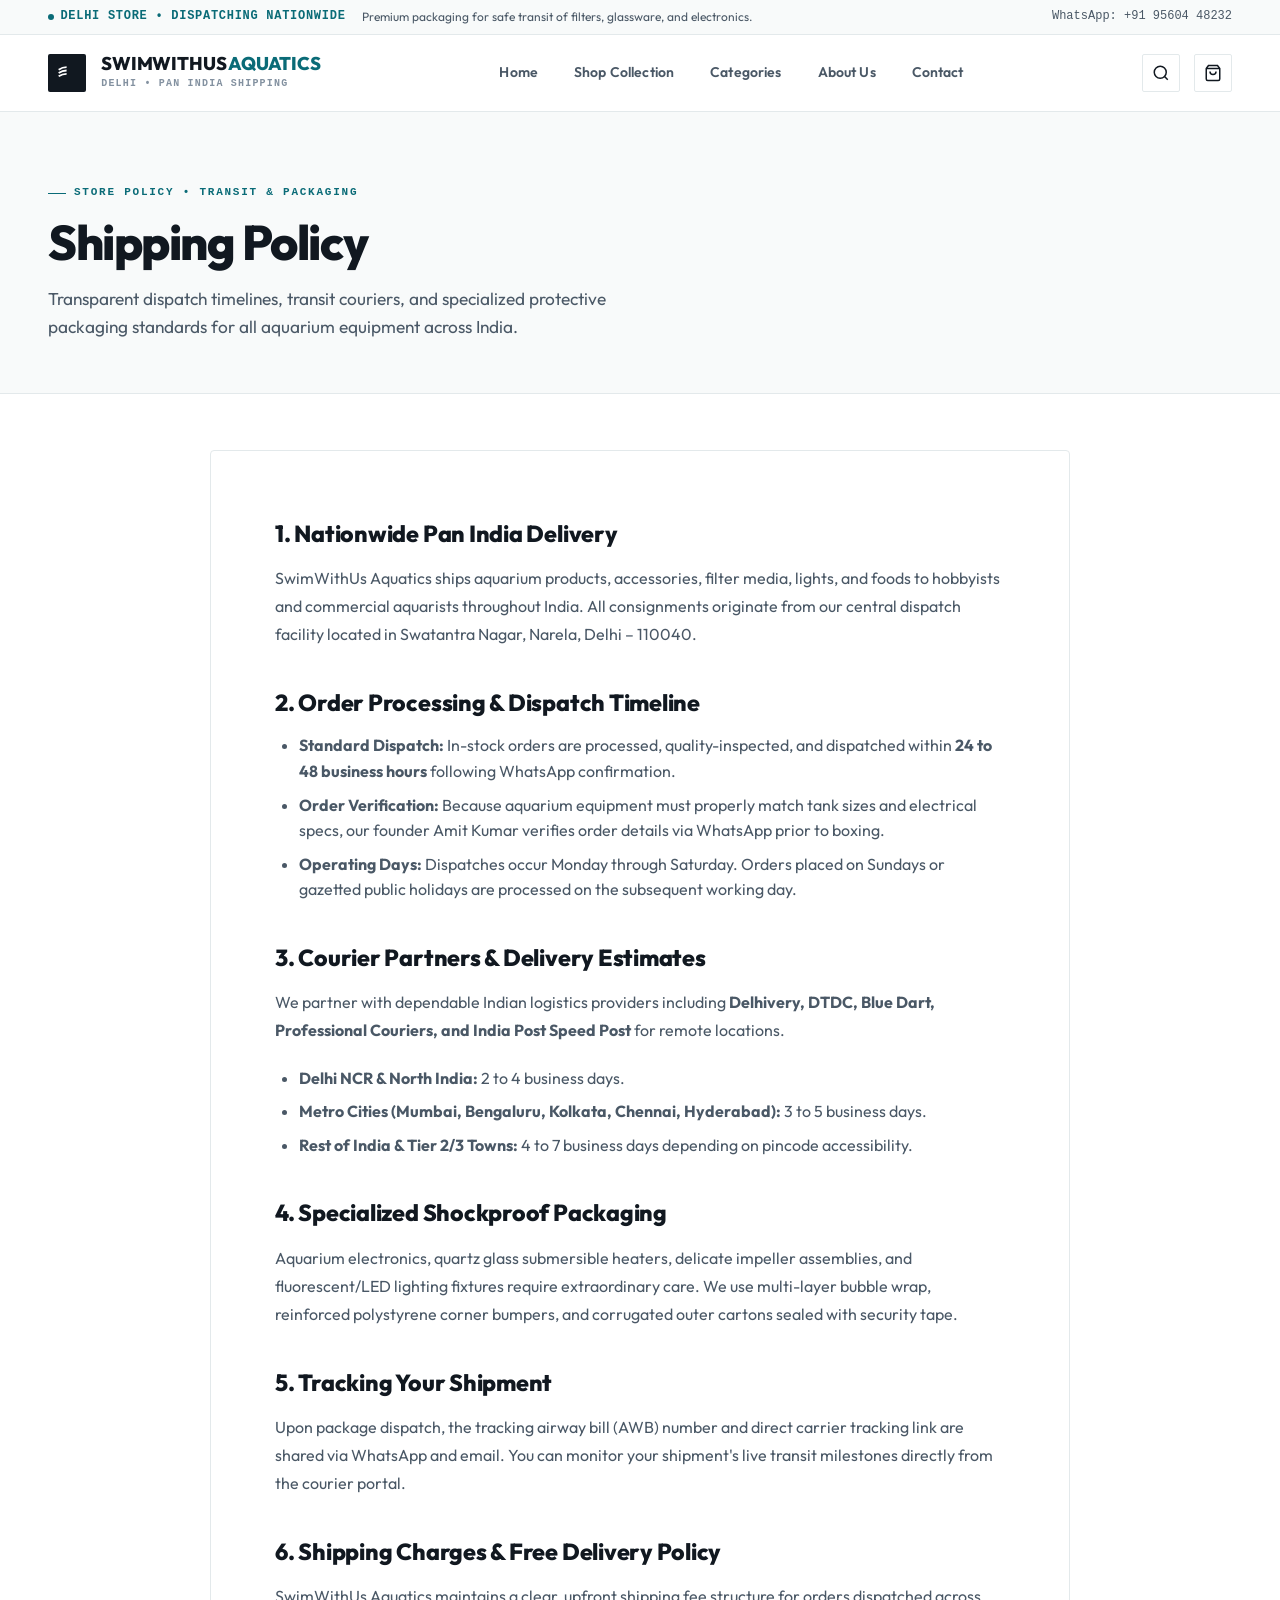
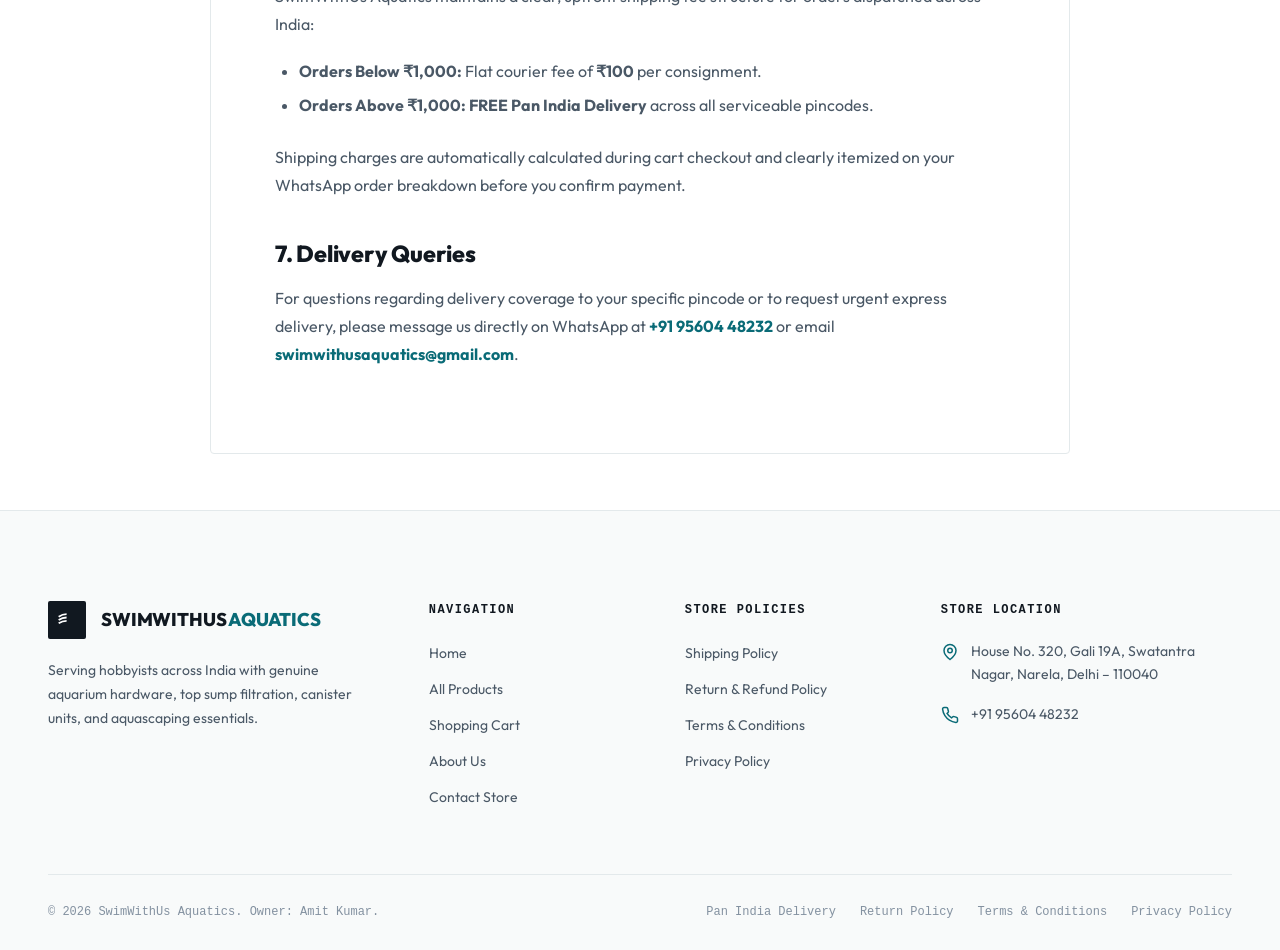
==== commit 22e6a979: "feat: add checkout flow with dynamic shipping calculations and cart updates" ====
--- a/shipping-policy.html
+++ b/shipping-policy.html
@@ -135,9 +135,16 @@
         Upon package dispatch, the tracking airway bill (AWB) number and direct carrier tracking link are shared via WhatsApp and email. You can monitor your shipment's live transit milestones directly from the courier portal.
       </p>
 
-      <h2>6. Shipping Charges</h2>
-      <p>
-        Shipping rates are computed based on parcel dead-weight and volumetric dimensions. When you submit your shopping cart or enquire on WhatsApp, Amit Kumar will calculate and share the exact logistics charges upfront before you confirm payment.
+      <h2>6. Shipping Charges &amp; Free Delivery Policy</h2>
+      <p>
+        SwimWithUs Aquatics maintains a clear, upfront shipping fee structure for orders dispatched across India:
+      </p>
+      <ul>
+        <li><strong>Orders Below ₹1,000:</strong> Flat courier fee of <strong>₹100</strong> per consignment.</li>
+        <li><strong>Orders Above ₹1,000:</strong> <strong>FREE Pan India Delivery</strong> across all serviceable pincodes.</li>
+      </ul>
+      <p>
+        Shipping charges are automatically calculated during cart checkout and clearly itemized on your WhatsApp order breakdown before you confirm payment.
       </p>
 
       <h2>7. Delivery Queries</h2>
--- a/style.css
+++ b/style.css
@@ -2809,3 +2809,509 @@
   color: #FFFFFF;
 }
 
+/* ==========================================================================
+   CHECKOUT & WHATSAPP ORDER PLACEMENT SYSTEM
+   Art Direction: Aquatic Editorial Clean Light Theme
+   ========================================================================== */
+
+/* Progress Indicator Bar */
+.checkout-progress-bar {
+  background-color: #FFFFFF;
+  border-bottom: 1px solid var(--border-hairline);
+  padding: 1rem 0;
+}
+.progress-steps-list {
+  display: flex;
+  align-items: center;
+  justify-content: center;
+  gap: 1rem clamp(0.75rem, 2vw, 2rem);
+  list-style: none;
+  font-family: var(--font-mono);
+  font-size: 0.75rem;
+  letter-spacing: 0.06em;
+  text-transform: uppercase;
+  flex-wrap: wrap;
+}
+.progress-step-item {
+  display: inline-flex;
+  align-items: center;
+  gap: 0.5rem;
+  color: var(--color-ink-muted);
+}
+.progress-step-item.is-complete {
+  color: var(--color-ink);
+}
+.progress-step-item.is-active {
+  color: var(--color-teal);
+  font-weight: 700;
+}
+.progress-step-circle {
+  width: 24px;
+  height: 24px;
+  border-radius: 50%;
+  border: 1px solid var(--border-hairline);
+  background-color: var(--color-canvas-subtle);
+  display: flex;
+  align-items: center;
+  justify-content: center;
+  font-size: 0.6875rem;
+  font-weight: 700;
+  color: var(--color-ink-secondary);
+}
+.progress-step-item.is-active .progress-step-circle {
+  background-color: var(--color-teal);
+  border-color: var(--color-teal);
+  color: #FFFFFF;
+}
+.progress-step-item.is-complete .progress-step-circle {
+  background-color: var(--color-ink);
+  border-color: var(--color-ink);
+  color: #FFFFFF;
+}
+.progress-step-sep {
+  color: var(--color-ink-muted);
+  font-size: 0.85rem;
+}
+
+/* Checkout Page Layout */
+.checkout-layout {
+  padding: clamp(2.5rem, 4vw, 4rem) 0 6rem;
+  background-color: var(--color-canvas);
+}
+.checkout-grid-split {
+  display: grid;
+  grid-template-columns: 1fr;
+  gap: 2.5rem;
+}
+@media (min-width: 992px) {
+  .checkout-grid-split {
+    grid-template-columns: 1.35fr 1fr;
+    gap: 3.5rem;
+    align-items: start;
+  }
+}
+
+/* Form Cards */
+.checkout-card {
+  background-color: #FFFFFF;
+  border: 1px solid var(--border-hairline);
+  border-radius: var(--radius-sm);
+  padding: clamp(1.5rem, 3vw, 2.25rem);
+  margin-bottom: 2rem;
+  box-shadow: var(--shadow-subtle);
+}
+.checkout-card:last-child {
+  margin-bottom: 0;
+}
+.card-step-kicker {
+  font-family: var(--font-mono);
+  font-size: 0.6875rem;
+  font-weight: 700;
+  letter-spacing: 0.12em;
+  text-transform: uppercase;
+  color: var(--color-teal);
+  margin-bottom: 0.35rem;
+  display: block;
+}
+.card-step-title {
+  font-family: var(--font-sans);
+  font-size: 1.35rem;
+  font-weight: 800;
+  color: var(--color-ink);
+  letter-spacing: -0.01em;
+  margin-bottom: 1.5rem;
+  padding-bottom: 0.85rem;
+  border-bottom: 1px solid var(--border-light);
+}
+
+/* Form Fields & Grid */
+.form-row {
+  display: grid;
+  grid-template-columns: 1fr;
+  gap: 1.25rem;
+}
+@media (min-width: 600px) {
+  .form-row.two-col {
+    grid-template-columns: repeat(2, 1fr);
+  }
+  .form-row.three-col {
+    grid-template-columns: 1.2fr 1fr 1fr;
+  }
+}
+.form-group {
+  margin-bottom: 1.35rem;
+  position: relative;
+}
+.form-label {
+  font-family: var(--font-mono);
+  font-size: 0.72rem;
+  font-weight: 700;
+  letter-spacing: 0.06em;
+  text-transform: uppercase;
+  color: var(--color-ink);
+  margin-bottom: 0.45rem;
+  display: block;
+}
+.form-label .required-star {
+  color: #E74C3C;
+  font-size: 0.85rem;
+}
+.form-input-styled {
+  width: 100%;
+  padding: 0.85rem 1rem;
+  border: 1px solid var(--border-hairline);
+  border-radius: var(--radius-xs);
+  background-color: var(--color-canvas-subtle);
+  font-family: var(--font-sans);
+  font-size: 0.9375rem;
+  color: var(--color-ink);
+  transition: all var(--transition-fast);
+}
+.form-input-styled:focus {
+  outline: none;
+  border-color: var(--color-teal);
+  background-color: #FFFFFF;
+  box-shadow: 0 0 0 3px var(--color-teal-tint);
+}
+.form-input-styled.is-invalid {
+  border-color: #E74C3C !important;
+  background-color: #FFF9F9 !important;
+  box-shadow: 0 0 0 3px rgba(231, 76, 60, 0.12) !important;
+}
+.form-input-styled.is-valid {
+  border-color: #1E854A;
+}
+.field-error-msg {
+  font-family: var(--font-mono);
+  font-size: 0.72rem;
+  color: #E74C3C;
+  margin-top: 0.35rem;
+  display: flex;
+  align-items: center;
+  gap: 0.35rem;
+  line-height: 1.3;
+}
+.field-error-msg.hidden {
+  display: none !important;
+}
+.phone-input-wrap {
+  display: flex;
+  align-items: stretch;
+}
+.phone-prefix-badge {
+  display: inline-flex;
+  align-items: center;
+  justify-content: center;
+  padding: 0 0.95rem;
+  background-color: #EBF0F2;
+  border: 1px solid var(--border-hairline);
+  border-right: none;
+  border-top-left-radius: var(--radius-xs);
+  border-bottom-left-radius: var(--radius-xs);
+  font-family: var(--font-mono);
+  font-size: 0.875rem;
+  font-weight: 700;
+  color: var(--color-ink-secondary);
+}
+.phone-input-wrap .form-input-styled {
+  border-top-left-radius: 0;
+  border-bottom-left-radius: 0;
+}
+
+/* Order Summary Box (Sticky) */
+.checkout-summary-card {
+  background-color: #FFFFFF;
+  border: 1px solid var(--border-hairline);
+  border-radius: var(--radius-sm);
+  padding: clamp(1.5rem, 3vw, 2.25rem);
+  box-shadow: var(--shadow-card);
+  position: sticky;
+  top: 96px;
+}
+.summary-heading-strip {
+  display: flex;
+  align-items: center;
+  justify-content: space-between;
+  padding-bottom: 1rem;
+  margin-bottom: 1.25rem;
+  border-bottom: 1px solid var(--border-hairline);
+}
+.summary-heading-strip h3 {
+  font-family: var(--font-sans);
+  font-size: 1.25rem;
+  font-weight: 800;
+  color: var(--color-ink);
+}
+.summary-items-scroll {
+  max-height: 280px;
+  overflow-y: auto;
+  margin-bottom: 1.5rem;
+  padding-right: 0.25rem;
+}
+.summary-item-row {
+  display: grid;
+  grid-template-columns: 52px 1fr auto;
+  gap: 1rem;
+  align-items: center;
+  padding: 0.85rem 0;
+  border-bottom: 1px solid var(--border-light);
+}
+.summary-item-row:last-child {
+  border-bottom: none;
+}
+.summary-item-thumb {
+  width: 52px;
+  height: 52px;
+  border: 1px solid var(--border-hairline);
+  border-radius: var(--radius-xs);
+  background-color: #FFFFFF;
+  padding: 0.25rem;
+  display: flex;
+  align-items: center;
+  justify-content: center;
+}
+.summary-item-thumb img {
+  max-width: 100%;
+  max-height: 100%;
+  object-fit: contain;
+}
+.summary-item-details {
+  display: flex;
+  flex-direction: column;
+}
+.summary-item-name {
+  font-size: 0.875rem;
+  font-weight: 700;
+  color: var(--color-ink);
+  line-height: 1.25;
+  margin-bottom: 0.2rem;
+}
+.summary-item-meta {
+  font-family: var(--font-mono);
+  font-size: 0.6875rem;
+  color: var(--color-ink-muted);
+}
+.summary-item-price-col {
+  text-align: right;
+  font-family: var(--font-mono);
+  font-size: 0.875rem;
+  font-weight: 700;
+  color: var(--color-ink);
+}
+
+/* Shipping Threshold Callout */
+.shipping-incentive-box {
+  background-color: var(--color-canvas-subtle);
+  border: 1px solid var(--border-hairline);
+  border-radius: var(--radius-xs);
+  padding: 0.85rem 1rem;
+  margin-bottom: 1.25rem;
+  font-size: 0.8125rem;
+  display: flex;
+  align-items: center;
+  gap: 0.65rem;
+  color: var(--color-ink-secondary);
+}
+.shipping-incentive-box.qualified {
+  background-color: #E8F7ED;
+  border-color: #C3E6CB;
+  color: #1E854A;
+}
+.shipping-badge-free {
+  font-family: var(--font-mono);
+  font-size: 0.6875rem;
+  font-weight: 800;
+  letter-spacing: 0.08em;
+  padding: 0.2rem 0.55rem;
+  border-radius: var(--radius-xs);
+  background-color: #E8F7ED;
+  border: 1px solid #C3E6CB;
+  color: #1E854A;
+  text-transform: uppercase;
+}
+
+/* Calculations Breakdown */
+.summary-calc-row {
+  display: flex;
+  align-items: center;
+  justify-content: space-between;
+  font-size: 0.9375rem;
+  padding: 0.5rem 0;
+  color: var(--color-ink-secondary);
+}
+.summary-calc-row.total-highlight {
+  border-top: 2px solid var(--color-ink);
+  padding-top: 1.15rem;
+  margin-top: 0.75rem;
+  font-size: 1.45rem;
+  font-weight: 900;
+  color: var(--color-ink);
+}
+.summary-calc-row.total-highlight .total-val {
+  font-family: var(--font-sans);
+  color: var(--color-teal);
+  letter-spacing: -0.02em;
+}
+
+/* Payment Policy Notice */
+.payment-policy-box {
+  background-color: var(--color-canvas-subtle);
+  border: 1px solid var(--border-hairline);
+  border-radius: var(--radius-xs);
+  padding: 1.15rem 1.25rem;
+  margin: 1.5rem 0;
+}
+.payment-policy-title {
+  font-family: var(--font-mono);
+  font-size: 0.6875rem;
+  font-weight: 800;
+  letter-spacing: 0.1em;
+  text-transform: uppercase;
+  color: var(--color-ink);
+  margin-bottom: 0.65rem;
+  display: flex;
+  align-items: center;
+  gap: 0.4rem;
+}
+.payment-policy-list {
+  list-style: none;
+  font-size: 0.78125rem;
+  color: var(--color-ink-secondary);
+  line-height: 1.55;
+  display: flex;
+  flex-direction: column;
+  gap: 0.45rem;
+}
+.payment-policy-list li {
+  position: relative;
+  padding-left: 1.1rem;
+}
+.payment-policy-list li::before {
+  content: "•";
+  position: absolute;
+  left: 0;
+  color: var(--color-teal);
+  font-weight: bold;
+}
+
+/* Prominent WhatsApp Place Order Button */
+.btn-whatsapp-order {
+  width: 100%;
+  background-color: var(--color-whatsapp);
+  color: #FFFFFF;
+  border: 1px solid var(--color-whatsapp);
+  border-radius: var(--radius-xs);
+  padding: 1.15rem 1.75rem;
+  font-family: var(--font-sans);
+  font-size: 1.05rem;
+  font-weight: 800;
+  letter-spacing: 0.04em;
+  text-transform: uppercase;
+  cursor: pointer;
+  display: flex;
+  align-items: center;
+  justify-content: center;
+  gap: 0.65rem;
+  transition: all var(--transition-fast);
+  box-shadow: 0 4px 16px rgba(30, 133, 74, 0.22);
+}
+.btn-whatsapp-order:hover:not(:disabled) {
+  background-color: var(--color-whatsapp-hover);
+  border-color: var(--color-whatsapp-hover);
+  transform: translateY(-2px);
+  box-shadow: 0 8px 24px rgba(30, 133, 74, 0.32);
+}
+.btn-whatsapp-order:disabled {
+  background-color: #BDC3C7;
+  border-color: #BDC3C7;
+  cursor: not-allowed;
+  opacity: 0.7;
+  box-shadow: none;
+  transform: none;
+}
+
+/* Unpriced Warning Blocker */
+.unpriced-block-card {
+  background-color: #FDEDEC;
+  border: 1px solid #F5B7B1;
+  border-radius: var(--radius-xs);
+  padding: 1.15rem 1.25rem;
+  margin-bottom: 1.5rem;
+}
+.unpriced-block-card h4 {
+  font-family: var(--font-sans);
+  font-size: 0.95rem;
+  font-weight: 800;
+  color: #C0392B;
+  margin-bottom: 0.35rem;
+  display: flex;
+  align-items: center;
+  gap: 0.45rem;
+}
+.unpriced-block-card p {
+  font-size: 0.8125rem;
+  color: #78281F;
+  line-height: 1.5;
+  margin-bottom: 0.85rem;
+}
+
+/* Order Confirmation Modal */
+.order-modal-backdrop {
+  position: fixed;
+  inset: 0;
+  background-color: rgba(17, 24, 32, 0.65);
+  backdrop-filter: blur(6px);
+  z-index: 2000;
+  display: flex;
+  align-items: center;
+  justify-content: center;
+  padding: 1.25rem;
+  opacity: 0;
+  visibility: hidden;
+  transition: all var(--transition-smooth);
+}
+.order-modal-backdrop.is-open {
+  opacity: 1;
+  visibility: visible;
+}
+.order-success-modal {
+  background-color: #FFFFFF;
+  border: 1px solid var(--border-hairline);
+  border-radius: var(--radius-sm);
+  max-width: 580px;
+  width: 100%;
+  padding: clamp(2rem, 4vw, 2.75rem);
+  box-shadow: var(--shadow-dropdown);
+  transform: scale(0.95);
+  transition: transform var(--transition-smooth);
+  text-align: center;
+}
+.order-modal-backdrop.is-open .order-success-modal {
+  transform: scale(1);
+}
+.success-icon-badge {
+  width: 64px;
+  height: 64px;
+  border-radius: 50%;
+  background-color: #E8F7ED;
+  color: var(--color-whatsapp);
+  display: flex;
+  align-items: center;
+  justify-content: center;
+  margin: 0 auto 1.25rem;
+}
+.order-id-display-pill {
+  font-family: var(--font-mono);
+  font-size: 1.15rem;
+  font-weight: 800;
+  color: var(--color-teal);
+  background-color: var(--color-teal-tint);
+  border: 1px solid var(--color-teal-border);
+  padding: 0.45rem 1.25rem;
+  border-radius: var(--radius-xs);
+  display: inline-block;
+  margin: 0.85rem 0 1.25rem;
+  letter-spacing: 0.04em;
+}
+
+
